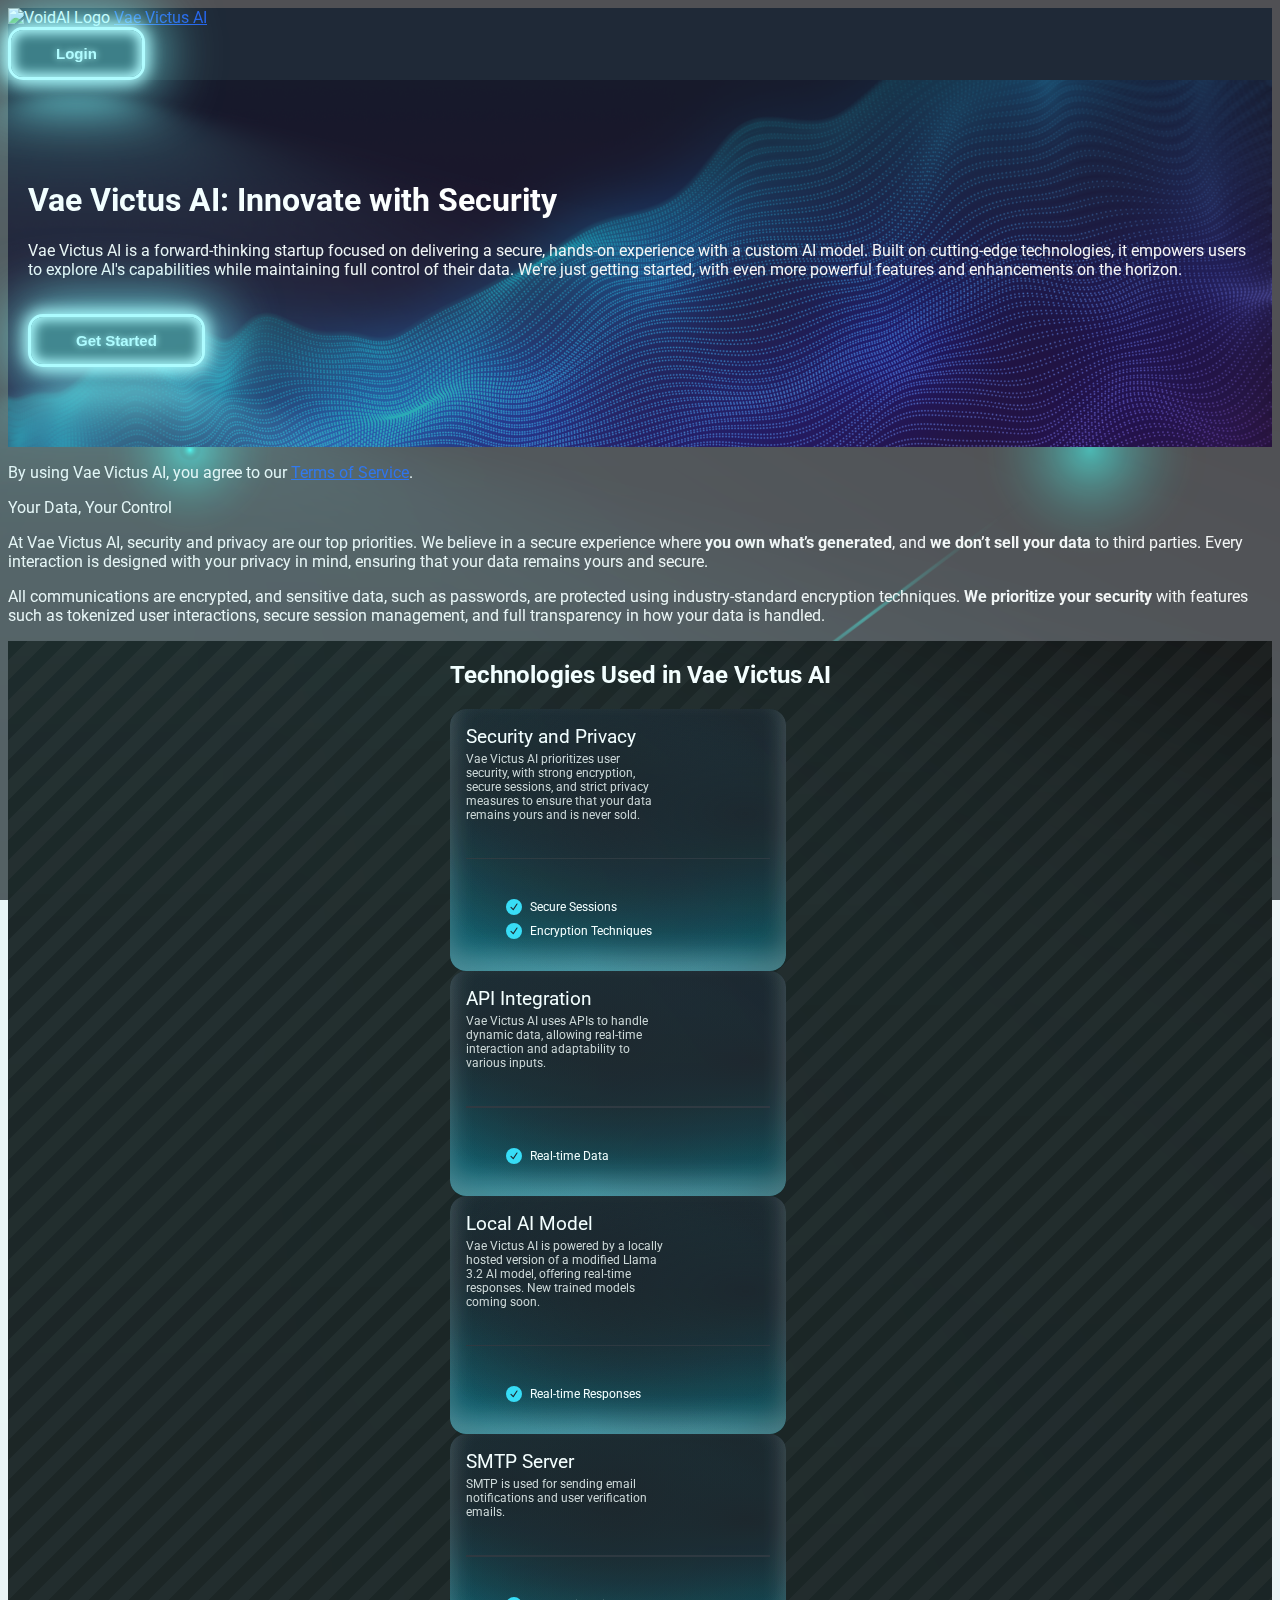
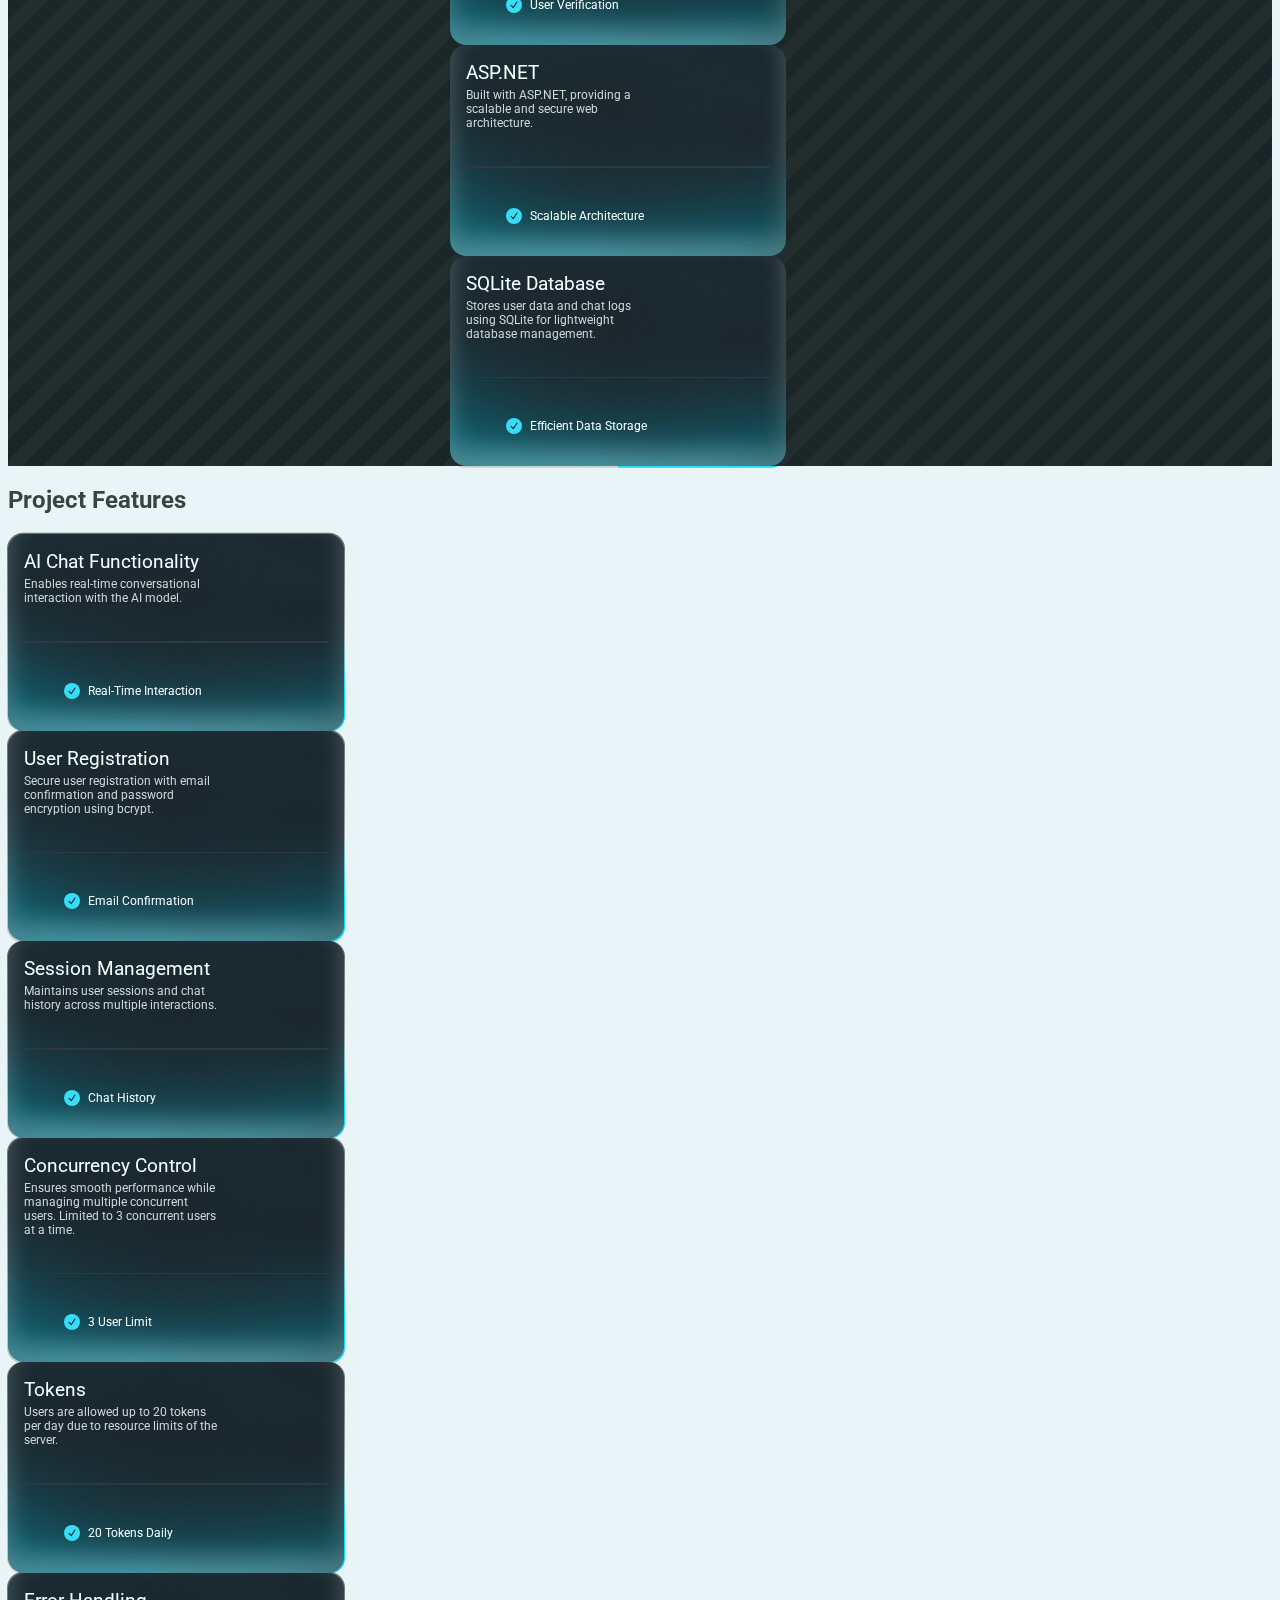
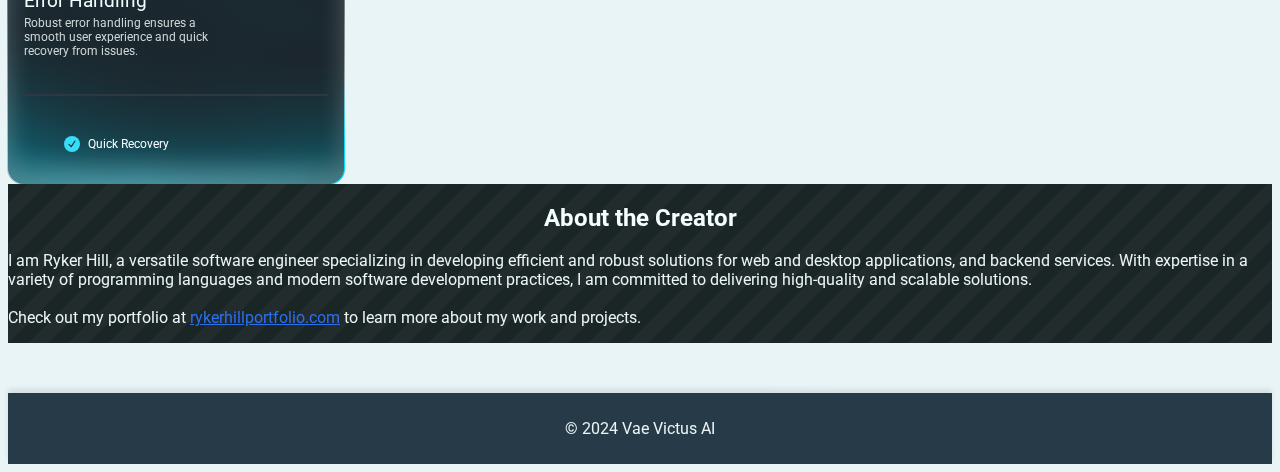
==== index.html @ 6a0e8004 "bugfix" ====
<!DOCTYPE html>
<html lang="en">

<head>
    
    <meta property="og:title" content="Vae Victus AI" />
    <meta property="og:type" content="website" />
    <meta property="og:url" content="https://vae-victus-ai.netlify.app/" />
    <meta property="og:image" content="https://vae-victus-ai.netlify.app/favicon.ico" />
    <meta property="og:description" content="Vae Victus AI: Innovate with Security. A hands-on experience with custom AI while maintaining full control of your data." />
    <meta property="og:site_name" content="Vae Victus AI" />
    <meta charset="UTF-8">
    <meta name="viewport" content="width=device-width, initial-scale=1.0">
    <title>Vae Victus AI</title>
    <!-- Tailwind CSS -->
    <link rel="icon" href="favicon.ico" type="image/x-icon">
    <link rel="shortcut icon" type="image/x-icon" href="favicon.ico" />
    <script src="https://cdn.tailwindcss.com"></script>
    <link href="https://fonts.googleapis.com/css2?family=Roboto:wght@400;700&display=swap" rel="stylesheet">
    <style>
        body {
            background-color: #f3f4f6;
            color: #333;
            font-family: 'Roboto', sans-serif;
            min-height: 100vh;
            display: flex;
            flex-direction: column;
        }
        p {
            color: whitesmoke;
        }
        header {
            background-color: #1f2937;
            color: white;
        }

        footer {
            background-color: #1f2937;
            color: #f3f4f6;
            padding: 10px 0;
            text-align: center;
            box-shadow: 0 -4px 6px rgba(0, 0, 0, 0.1);
        }
        h1 h2 h3 h4 h5 h6 { 
            color: whitesmoke;
        }

        a {
            color: #2563eb;
        }

        a:hover {
            color: #1d4ed8;
        }

        button,
        .btn {
            background-color: #2563eb;
            color: white;
            padding: 10px 20px;
            border-radius: 8px;
        }

        button:hover,
        .btn:hover {
            background-color: #1d4ed8;
        }

        main {
            flex: 1;
            padding-bottom: 50px;
        }

        /* Banner section with background image */
        .bg-cover {
            background-image: url('banner.png');
            background-size: cover;
            background-position: center;
            color: white;
            padding: 80px 20px;
        }

        /* From Uiverse.io by iconicchandu */ 
.card {
    --white: hsl(0, 0%, 100%);
    --black: hsl(240, 15%, 9%);
    --paragraph: hsl(0, 0%, 83%);
    --line: hsl(240, 9%, 17%);
    --primary: hsl(189, 92%, 58%);
  
    position: relative;
  
    display: flex;
    flex-direction: column;
    gap: 1rem;
  
    padding: 1rem;
    width: 19rem;
    background-color: hsla(240, 15%, 9%, 1);
    background-image: radial-gradient(
        at 88% 40%,
        hsla(240, 15%, 9%, 1) 0px,
        transparent 85%
      ),
      radial-gradient(at 49% 30%, hsla(240, 15%, 9%, 1) 0px, transparent 85%),
      radial-gradient(at 14% 26%, hsla(240, 15%, 9%, 1) 0px, transparent 85%),
      radial-gradient(at 0% 64%, hsl(189, 99%, 26%) 0px, transparent 85%),
      radial-gradient(at 41% 94%, hsl(189, 97%, 36%) 0px, transparent 85%),
      radial-gradient(at 100% 99%, hsl(188, 94%, 13%) 0px, transparent 85%);
  
    border-radius: 1rem;
    box-shadow: 0px -16px 24px 0px rgba(255, 255, 255, 0.25) inset;
  }
  
  .card .card__border {
    overflow: hidden;
    pointer-events: none;
  
    position: absolute;
    z-index: -10;
    top: 50%;
    left: 50%;
    transform: translate(-50%, -50%);
  
    width: calc(100% + 2px);
    height: calc(100% + 2px);
    background-image: linear-gradient(
      0deg,
      hsl(0, 0%, 100%) -50%,
      hsl(0, 0%, 40%) 100%
    );
  
    border-radius: 1rem;
  }
  
  .card .card__border::before {
    content: "";
    pointer-events: none;
  
    position: fixed;
    z-index: 200;
    top: 50%;
    left: 50%;
    transform: translate(-50%, -50%), rotate(0deg);
    transform-origin: left;
  
    width: 200%;
    height: 10rem;
    background-image: linear-gradient(
      0deg,
      hsla(0, 0%, 100%, 0) 0%,
      hsl(189, 100%, 50%) 40%,
      hsl(189, 100%, 50%) 60%,
      hsla(0, 0%, 40%, 0) 100%
    );
  
    animation: rotate 8s linear infinite;
  }
  
  @keyframes rotate {
    to {
      transform: rotate(360deg);
    }
  }
  
  .card .card_title__container .card_title {
    font-size: 1.2rem;
    color: var(--white);
  }
  
  .card .card_title__container .card_paragraph {
    margin-top: 0.25rem;
    width: 65%;
  
    font-size: 0.75rem;
    color: var(--paragraph);
  }
  
  .card .line {
    width: 100%;
    height: 0.1rem;
    background-color: var(--line);
  
    border: none;
  }
  
  .card .card__list {
    display: flex;
    flex-direction: column;
    gap: 0.5rem;
  }
  
  .card .card__list .card__list_item {
    display: flex;
    align-items: center;
    gap: 0.5rem;
  }
  
  .card .card__list .card__list_item .check {
    display: flex;
    justify-content: center;
    align-items: center;
  
    width: 1rem;
    height: 1rem;
    background-color: var(--primary);
  
    border-radius: 50%;
  }
  
  .card .card__list .card__list_item .check .check_svg {
    width: 0.75rem;
    height: 0.75rem;
  
    fill: var(--black);
  }
  
  .card .card__list .card__list_item .list_text {
    font-size: 0.75rem;
    color: var(--white);
  }
  

  

        .features-section {
            background-color: #e5e7eb;
            padding: 40px;
            border-radius: 8px;
        }

        .features-list {
            display: flex;
            flex-wrap: wrap;
            justify-content: space-around;
        }

        .feature-item {
            background-color: #ffffff;
            padding: 20px;
            margin: 10px;
            border-radius: 12px;
            width: 45%;
            text-align: center;
            transition: transform 0.3s ease, box-shadow 0.3s ease;
        }

        .feature-item:hover {
            transform: translateY(-5px);
            box-shadow: 0 8px 16px rgba(0, 0, 0, 0.2);
        }

        .feature-item h3 {
            color: #2563eb;
            margin-bottom: 10px;
            
        }

        .feature-item p {
            color: #555;
            
        }
        .glowbutton {
            --glow-color: rgb(176, 252, 255);
            --glow-spread-color: rgba(123, 251, 255, 0.781);
            --enhanced-glow-color: rgb(206, 255, 255);
            --btn-color: rgb(61, 127, 136);
            border: 0.25em solid var(--glow-color);
            padding: 1em 3em;
            color: var(--glow-color);
            font-size: 15px;
            font-weight: bold;
            background-color: var(--btn-color);
            border-radius: 1em;
            outline: none;
            box-shadow: 0 0 1em 0.25em var(--glow-color),
              0 0 4em 1em var(--glow-spread-color),
              inset 0 0 0.75em 0.25em var(--glow-color);
            text-shadow: 0 0 0.5em var(--glow-color);
            position: relative;
            transition: all 0.3s;
            animation: cyberGlow 3s ease-in-out infinite;
          }
          
          .glowbutton::after {
            pointer-events: none;
            content: "";
            position: absolute;
            top: 120%;
            left: 0;
            height: 100%;
            width: 100%;
            background-color: var(--glow-spread-color);
            filter: blur(2em);
            opacity: 0.7;
            transform: perspective(1.5em) rotateX(35deg) scale(1, 0.6);
          }
          
          .glowbutton:hover {
            color: var(--btn-color);
            background-color: var(--glow-color);
            box-shadow: 0 0 1em 0.25em var(--glow-color),
              0 0 4em 2em var(--glow-spread-color),
              inset 0 0 0.75em 0.25em var(--glow-color);
          }
          
          .glowbutton:active {
            box-shadow: 0 0 0.6em 0.25em var(--glow-color),
              0 0 2.5em 2em var(--glow-spread-color),
              inset 0 0 0.5em 0.25em var(--glow-color);
          }
          .spiffy {
            /* Basic dimensions and centering */
            width: 100%;
            height: 100%;
            display: flex;
            justify-content: center;
            align-items: center;
          
            /* Dark mode colors and gradient */
            background: #121212; /* Fallback for browsers that don't support gradients */
            background: linear-gradient(
              135deg,
              #121212 25%,
              #1a1a1a 25%,
              #1a1a1a 50%,
              #121212 50%,
              #121212 75%,
              #1a1a1a 75%,
              #1a1a1a
            );
            background-size: 40px 40px;
          
            /* Animation */
            animation: move 4s linear infinite;
          }
          
          @keyframes move {
            0% {
              background-position: 0 0;
            }
            100% {
              background-position: 40px 40px;
            }
          }
          .spiffy h2 {
            color: #ffffff; /* Ensures heading is white */
            text-align: center; /* Centers the heading */
            
        }
          
          

        @media (max-width: 768px) {
            .feature-item {
                width: 100%;
            }
        }
        @media (max-width: 800px) {
            .glowbutton {
              padding: 0.5em 1.5em;
              font-size: 12px;
            }
          }

        /* Maintenance Overlay */
        .maintenance-overlay {
            position: fixed;
            inset: 0;
            background-color: rgba(0, 0, 0, 0.75);
            display: none;
            justify-content: center;
            align-items: center;
            z-index: 9999;
        }

        .maintenance-message {
            background-color: #f44336;
            color: white;
            padding: 20px;
            border-radius: 12px;
            text-align: center;
            box-shadow: 0 6px 12px rgba(0, 0, 0, 0.1);
        }

        .maintenance-message h2 {
            font-size: 2rem;
            margin-bottom: 10px;
        }

        .maintenance-message p {
            font-size: 1.25rem;
            margin-bottom: 20px;
        }

        .maintenance-message button {
            background-color: #ffffff;
            color: #f44336;
            padding: 10px 20px;
            border-radius: 8px;
            cursor: pointer;
        }

        .maintenance-message button:hover {
            background-color: #ffdddd;
        }
        .particle-matrix {
            position: fixed;
            top: 0;
            left: 0;
            width: 100%;
            height: 100%;
            z-index: -1;
            opacity: 0.3;
            background-color: #0a0a0f;
        }
        .matrix-container {
            position: fixed;
            top: 0;
            left: 0;
            width: 100%;
            height: 100%;
            background-color: black;
            overflow: hidden;
            z-index: -1;
        }
        
        .matrix {
            width: 100%;
            height: 100%;
            color: #00ff41;
            font-size: 18px;
            white-space: nowrap;
            overflow: hidden;
            display: flex;
            flex-wrap: wrap;
        }
        
        @keyframes fall {
            0% {
                transform: translateY(-100%);
                opacity: 0;
            }
            25% {
                opacity: 1;
            }
            75% {
                opacity: 1;
            }
            100% {
                transform: translateY(100%);
                opacity: 0;
            }
        }
        
        .matrix::before {
            content: '010101010010011001110010101010101110101011001101000011010010101100110110111100101101';
            animation: fall 3s linear infinite;
            letter-spacing: 5px;
            animation-delay: 0s;
        }
        
        .matrix::after {
            content: '1110101011010100101010101111010101001010010101101010110011101011010110111010101';
            animation: fall 4s linear infinite;
            letter-spacing: 5px;
            animation-delay: 1s;
        }
        
        
        .advanced-tech-background {
            position: fixed;
            top: 0;
            left: 0;
            width: 100%;
            height: 100%;
            z-index: -1;
            opacity: 0.7;
            background-color: #0a0a0f;
        }
        
        
        
        
    </style>
</head>
<svg class="advanced-tech-background" viewBox="0 0 800 400" xmlns="http://www.w3.org/2000/svg" preserveAspectRatio="xMidYMid slice">
    <defs>
        <!-- Glow gradient for circles and lines -->
        <radialGradient id="glowGradient" cx="50%" cy="50%" r="50%">
            <stop offset="0%" stop-color="#00fff0" />
            <stop offset="100%" stop-color="transparent" />
        </radialGradient>
    </defs>

    <!-- Rotating Pulsing Circles Layer -->
    <g fill="url(#glowGradient)" opacity="0.6">
        <circle cx="200" cy="200" r="40">
            <animateTransform attributeName="transform" type="rotate" from="0 200 200" to="360 200 200" dur="15s" repeatCount="indefinite"/>
            <animate attributeName="r" values="40; 45; 40" dur="5s" repeatCount="indefinite" />
        </circle>
        <circle cx="600" cy="200" r="50">
            <animateTransform attributeName="transform" type="rotate" from="360 600 200" to="0 600 200" dur="20s" repeatCount="indefinite"/>
            <animate attributeName="r" values="50; 55; 50" dur="4s" repeatCount="indefinite" />
        </circle>
    </g>

    <!-- Interconnecting Lines Layer -->
    <g stroke="url(#glowGradient)" stroke-width="1.5">
        <line x1="200" y1="200" x2="600" y2="200">
            <animate attributeName="opacity" values="0.5; 1; 0.5" dur="3s" repeatCount="indefinite"/>
        </line>
        <line x1="200" y1="200" x2="400" y2="50">
            <animate attributeName="opacity" values="0.3; 0.8; 0.3" dur="4s" repeatCount="indefinite"/>
        </line>
        <line x1="400" y1="50" x2="600" y2="200">
            <animate attributeName="opacity" values="0.3; 0.8; 0.3" dur="5s" repeatCount="indefinite"/>
        </line>
        <line x1="400" y1="350" x2="600" y2="200">
            <animate attributeName="opacity" values="0.3; 0.8; 0.3" dur="6s" repeatCount="indefinite"/>
        </line>
    </g>

    <!-- Moving Glowing Nodes Layer -->
    <g fill="url(#glowGradient)">
        <circle cx="200" cy="200" r="5">
            <animateMotion dur="8s" repeatCount="indefinite">
                <mpath href="#path1"/>
            </animateMotion>
        </circle>
        <circle cx="400" cy="50" r="5">
            <animateMotion dur="8s" repeatCount="indefinite">
                <mpath href="#path2"/>
            </animateMotion>
        </circle>
    </g>

    <!-- Rotating Hexagons Layer -->
    <g opacity="0.4">
        <polygon points="300,50 320,90 280,90" fill="#0ff" transform="rotate(30 300 70)">
            <animateTransform attributeName="transform" type="rotate" from="0 300 70" to="360 300 70" dur="10s" repeatCount="indefinite"/>
        </polygon>
        <polygon points="500,300 520,340 480,340" fill="#0ff" transform="rotate(-30 500 320)">
            <animateTransform attributeName="transform" type="rotate" from="360 500 320" to="0 500 320" dur="12s" repeatCount="indefinite"/>
        </polygon>
    </g>
</svg>
<body>
    <header class="bg-gray-800 shadow-md sticky top-0 z-50">
        <div class="container mx-auto px-6 py-4 flex justify-between items-center">
            <div class="flex items-center">
                <img src="Vaelogo.png" alt="VoidAI Logo" class="mr-3 h-10">
                <a href="#" class="text-3xl font-bold text-white">Vae Victus AI</a>
            </div>
            <button onclick="checkServerStatus()" class=glowbutton>Login</button>
            
        </div>
    </header>

    <!-- Maintenance Overlay -->
    <div id="maintenanceOverlay" class="maintenance-overlay flex">
        <div class="maintenance-message">
            <h2>Server Down Due to Limited Support</h2>
            <p>Thank you for your interest in Vae Victus Artificial Intelligence. Unfortunately, due to limited support, we have made the difficult decision to close down the platform.<br>

                We created Vae Victus to provide a truly private, secure AI experience, where your data remains yours and yours alone. While our journey may be ending here, we hope our mission inspires more privacy-focused solutions in the future.
                <br>
                Thank you for being part of this vision.
                <br>
            If you are interested in using vae victus please email <a href="mailto:voidreply.ai@gmail.com" class="text-blue-500 hover:text-blue-600">voidreply.ai@gmail.com</a></p>
            <button onclick="closeOverlay()">Close</button>
        </div>
    </div>

    <main>
        
        
        <section class="bg-cover bg-center">
            <div class="container mx-auto text-center">
                <h1 class="text-5xl font-bold">Vae Victus AI: Innovate with Security</h1>
                <p class="mt-6 text-lg">
                    Vae Victus AI is a forward-thinking startup focused on delivering a secure, hands-on experience with a custom AI model. 
                    Built on cutting-edge technologies, it empowers users to explore AI's capabilities while maintaining full control of their data. 
                    We're just getting started, with even more powerful features and enhancements on the horizon.<br>
                </p>
                <br>
                <button onclick="checkServerStatus()" class="glowbutton">Get Started</button>
            </div>
        </section>
        <section class="container mx-auto px-6 py-4 text-center">
            <p class="text-black-600 text-sm">
                By using Vae Victus AI, you agree to our 
                <a href="Terms.html" class="text-blue-500 hover:text-blue-600">Terms of Service</a>.
            </p>
        </section>
        <section class="container mx-auto px-6 py-12 text-center  ">
            <p class="text-3xl font-semibold text-800 mb-6">Your Data, Your Control<p>
            <p class="text-lg text-whitesmoke-600 mx-auto leading-relaxed max-w-3xl">
                At Vae Victus AI, security and privacy are our top priorities. We believe in a secure experience where 
                <strong>you own what’s generated</strong>, and <strong>we don’t sell your data</strong> to third parties. 
                Every interaction is designed with your privacy in mind, ensuring that your data remains yours and secure.
            </p>
            <p class="mt-4 text-lg text-white-600 mx-auto leading-relaxed max-w-3xl">
                All communications are encrypted, and sensitive data, such as passwords, are protected using industry-standard encryption techniques. 
                <strong>We prioritize your security</strong> with features such as tokenized user interactions, secure session management, and full transparency in how your data is handled.
            </p>
        </section>

        <section class="spiffy">
            <div class="container mx-auto px-6 py-12 text-center">
                <h2 class="text-white text-2xl font-semibold mb-6">Technologies Used in Vae Victus AI</h2>
                <div class="flex flex-wrap justify-center gap-10 mt-8">
        
                <!-- Security and Privacy Card -->
                <div class="card">
                    <div class="card__border"></div>
                    <div class="card_title__container">
                        <span class="card_title">Security and Privacy</span>
                        <p class="card_paragraph">Vae Victus AI prioritizes user security, with strong encryption, secure sessions, and strict privacy measures to ensure that your data remains yours and is never sold.</p>
                    </div>
                    <hr class="line" />
                    <ul class="card__list">
                        <li class="card__list_item">
                            <span class="check">
                                <svg class="check_svg" fill="currentColor" viewBox="0 0 16 16">
                                    <path clip-rule="evenodd" d="M12.416 3.376a.75.75 0 0 1 .208 1.04l-5 7.5a.75.75 0 0 1-1.154.114l-3-3a.75.75 0 0 1 1.06-1.06l2.353 2.353 4.493-6.74a.75.75 0 0 1 1.04-.207Z" fill-rule="evenodd"></path>
                                </svg>
                            </span>
                            <span class="list_text">Secure Sessions</span>
                        </li>
                        <li class="card__list_item">
                            <span class="check">
                                <svg class="check_svg" fill="currentColor" viewBox="0 0 16 16">
                                    <path clip-rule="evenodd" d="M12.416 3.376a.75.75 0 0 1 .208 1.04l-5 7.5a.75.75 0 0 1-1.154.114l-3-3a.75.75 0 0 1 1.06-1.06l2.353 2.353 4.493-6.74a.75.75 0 0 1 1.04-.207Z" fill-rule="evenodd"></path>
                                </svg>
                            </span>
                            <span class="list_text">Encryption Techniques</span>
                        </li>
                    </ul>
                </div>
        
                <!-- API Integration Card -->
                <div class="card">
                    <div class="card__border"></div>
                    <div class="card_title__container">
                        <span class="card_title">API Integration</span>
                        <p class="card_paragraph">Vae Victus AI uses APIs to handle dynamic data, allowing real-time interaction and adaptability to various inputs.</p>
                    </div>
                    <hr class="line" />
                    <ul class="card__list">
                        <li class="card__list_item">
                            <span class="check">
                                <svg class="check_svg" fill="currentColor" viewBox="0 0 16 16">
                                    <path clip-rule="evenodd" d="M12.416 3.376a.75.75 0 0 1 .208 1.04l-5 7.5a.75.75 0 0 1-1.154.114l-3-3a.75.75 0 0 1 1.06-1.06l2.353 2.353 4.493-6.74a.75.75 0 0 1 1.04-.207Z" fill-rule="evenodd"></path>
                                </svg>
                            </span>
                            <span class="list_text">Real-time Data</span>
                        </li>
                    </ul>
                </div>
        
                <!-- Local AI Model Card -->
                <div class="card">
                    <div class="card__border"></div>
                    <div class="card_title__container">
                        <span class="card_title">Local AI Model</span>
                        <p class="card_paragraph">Vae Victus AI is powered by a locally hosted version of a modified Llama 3.2 AI model, offering real-time responses. New trained models coming soon.</p>
                    </div>
                    <hr class="line" />
                    <ul class="card__list">
                        <li class="card__list_item">
                            <span class="check">
                                <svg class="check_svg" fill="currentColor" viewBox="0 0 16 16">
                                    <path clip-rule="evenodd" d="M12.416 3.376a.75.75 0 0 1 .208 1.04l-5 7.5a.75.75 0 0 1-1.154.114l-3-3a.75.75 0 0 1 1.06-1.06l2.353 2.353 4.493-6.74a.75.75 0 0 1 1.04-.207Z" fill-rule="evenodd"></path>
                                </svg>
                            </span>
                            <span class="list_text">Real-time Responses</span>
                        </li>
                    </ul>
                </div>
        
                <!-- SMTP Server Card -->
                <div class="card">
                    <div class="card__border"></div>
                    <div class="card_title__container">
                        <span class="card_title">SMTP Server</span>
                        <p class="card_paragraph">SMTP is used for sending email notifications and user verification emails.</p>
                    </div>
                    <hr class="line" />
                    <ul class="card__list">
                        <li class="card__list_item">
                            <span class="check">
                                <svg class="check_svg" fill="currentColor" viewBox="0 0 16 16">
                                    <path clip-rule="evenodd" d="M12.416 3.376a.75.75 0 0 1 .208 1.04l-5 7.5a.75.75 0 0 1-1.154.114l-3-3a.75.75 0 0 1 1.06-1.06l2.353 2.353 4.493-6.74a.75.75 0 0 1 1.04-.207Z" fill-rule="evenodd"></path>
                                </svg>
                            </span>
                            <span class="list_text">User Verification</span>
                        </li>
                    </ul>
                </div>
        
                <!-- ASP.NET Card -->
                <div class="card">
                    <div class="card__border"></div>
                    <div class="card_title__container">
                        <span class="card_title">ASP.NET</span>
                        <p class="card_paragraph">Built with ASP.NET, providing a scalable and secure web architecture.</p>
                    </div>
                    <hr class="line" />
                    <ul class="card__list">
                        <li class="card__list_item">
                            <span class="check">
                                <svg class="check_svg" fill="currentColor" viewBox="0 0 16 16">
                                    <path clip-rule="evenodd" d="M12.416 3.376a.75.75 0 0 1 .208 1.04l-5 7.5a.75.75 0 0 1-1.154.114l-3-3a.75.75 0 0 1 1.06-1.06l2.353 2.353 4.493-6.74a.75.75 0 0 1 1.04-.207Z" fill-rule="evenodd"></path>
                                </svg>
                            </span>
                            <span class="list_text">Scalable Architecture</span>
                        </li>
                    </ul>
                </div>
        
                <!-- SQLite Database Card -->
                <div class="card">
                    <div class="card__border"></div>
                    <div class="card_title__container">
                        <span class="card_title">SQLite Database</span>
                        <p class="card_paragraph">Stores user data and chat logs using SQLite for lightweight database management.</p>
                    </div>
                    <hr class="line" />
                    <ul class="card__list">
                        <li class="card__list_item">
                            <span class="check">
                                <svg class="check_svg" fill="currentColor" viewBox="0 0 16 16">
                                    <path clip-rule="evenodd" d="M12.416 3.376a.75.75 0 0 1 .208 1.04l-5 7.5a.75.75 0 0 1-1.154.114l-3-3a.75.75 0 0 1 1.06-1.06l2.353 2.353 4.493-6.74a.75.75 0 0 1 1.04-.207Z" fill-rule="evenodd"></path>
                                </svg>
                            </span>
                            <span class="list_text">Efficient Data Storage</span>
                        </li>
                    </ul>
                </div>
        
            </div>
        </section>
        <div class="flex justify-center my-12">
            <div class="w-32 h-1 bg-gradient-to-r from-gray-300 to-gray-500 rounded-full"></div>
        </div>

        <section class="container mx-auto px-6 py-12">
            <h2 class="text-gray-800 text-2xl font-semibold text-center mb-6">Project Features</h2>
            <div class="flex flex-wrap justify-center gap-10 mt-8">
        
                <!-- AI Chat Functionality Card -->
                <div class="card">
                    <div class="card__border"></div>
                    <div class="card_title__container">
                        <span class="card_title">AI Chat Functionality</span>
                        <p class="card_paragraph">Enables real-time conversational interaction with the AI model.</p>
                    </div>
                    <hr class="line" />
                    <ul class="card__list">
                        <li class="card__list_item">
                            <span class="check">
                                <svg class="check_svg" fill="currentColor" viewBox="0 0 16 16">
                                    <path clip-rule="evenodd" d="M12.416 3.376a.75.75 0 0 1 .208 1.04l-5 7.5a.75.75 0 0 1-1.154.114l-3-3a.75.75 0 0 1 1.06-1.06l2.353 2.353 4.493-6.74a.75.75 0 0 1 1.04-.207Z" fill-rule="evenodd"></path>
                                </svg>
                            </span>
                            <span class="list_text">Real-Time Interaction</span>
                        </li>
                    </ul>
                </div>
        
                <!-- User Registration Card -->
                <div class="card">
                    <div class="card__border"></div>
                    <div class="card_title__container">
                        <span class="card_title">User Registration</span>
                        <p class="card_paragraph">Secure user registration with email confirmation and password encryption using bcrypt.</p>
                    </div>
                    <hr class="line" />
                    <ul class="card__list">
                        <li class="card__list_item">
                            <span class="check">
                                <svg class="check_svg" fill="currentColor" viewBox="0 0 16 16">
                                    <path clip-rule="evenodd" d="M12.416 3.376a.75.75 0 0 1 .208 1.04l-5 7.5a.75.75 0 0 1-1.154.114l-3-3a.75.75 0 0 1 1.06-1.06l2.353 2.353 4.493-6.74a.75.75 0 0 1 1.04-.207Z" fill-rule="evenodd"></path>
                                </svg>
                            </span>
                            <span class="list_text">Email Confirmation</span>
                        </li>
                    </ul>
                </div>
        
                <!-- Session Management Card -->
                <div class="card">
                    <div class="card__border"></div>
                    <div class="card_title__container">
                        <span class="card_title">Session Management</span>
                        <p class="card_paragraph">Maintains user sessions and chat history across multiple interactions.</p>
                    </div>
                    <hr class="line" />
                    <ul class="card__list">
                        <li class="card__list_item">
                            <span class="check">
                                <svg class="check_svg" fill="currentColor" viewBox="0 0 16 16">
                                    <path clip-rule="evenodd" d="M12.416 3.376a.75.75 0 0 1 .208 1.04l-5 7.5a.75.75 0 0 1-1.154.114l-3-3a.75.75 0 0 1 1.06-1.06l2.353 2.353 4.493-6.74a.75.75 0 0 1 1.04-.207Z" fill-rule="evenodd"></path>
                                </svg>
                            </span>
                            <span class="list_text">Chat History</span>
                        </li>
                    </ul>
                </div>
        
                <!-- Concurrency Control Card -->
                <div class="card">
                    <div class="card__border"></div>
                    <div class="card_title__container">
                        <span class="card_title">Concurrency Control</span>
                        <p class="card_paragraph">Ensures smooth performance while managing multiple concurrent users. Limited to 3 concurrent users at a time.</p>
                    </div>
                    <hr class="line" />
                    <ul class="card__list">
                        <li class="card__list_item">
                            <span class="check">
                                <svg class="check_svg" fill="currentColor" viewBox="0 0 16 16">
                                    <path clip-rule="evenodd" d="M12.416 3.376a.75.75 0 0 1 .208 1.04l-5 7.5a.75.75 0 0 1-1.154.114l-3-3a.75.75 0 0 1 1.06-1.06l2.353 2.353 4.493-6.74a.75.75 0 0 1 1.04-.207Z" fill-rule="evenodd"></path>
                                </svg>
                            </span>
                            <span class="list_text">3 User Limit</span>
                        </li>
                    </ul>
                </div>
        
                <!-- Tokens Card -->
                <div class="card">
                    <div class="card__border"></div>
                    <div class="card_title__container">
                        <span class="card_title">Tokens</span>
                        <p class="card_paragraph">Users are allowed up to 20 tokens per day due to resource limits of the server.</p>
                    </div>
                    <hr class="line" />
                    <ul class="card__list">
                        <li class="card__list_item">
                            <span class="check">
                                <svg class="check_svg" fill="currentColor" viewBox="0 0 16 16">
                                    <path clip-rule="evenodd" d="M12.416 3.376a.75.75 0 0 1 .208 1.04l-5 7.5a.75.75 0 0 1-1.154.114l-3-3a.75.75 0 0 1 1.06-1.06l2.353 2.353 4.493-6.74a.75.75 0 0 1 1.04-.207Z" fill-rule="evenodd"></path>
                                </svg>
                            </span>
                            <span class="list_text">20 Tokens Daily</span>
                        </li>
                    </ul>
                </div>
        
                <!-- Error Handling Card -->
                <div class="card">
                    <div class="card__border"></div>
                    <div class="card_title__container">
                        <span class="card_title">Error Handling</span>
                        <p class="card_paragraph">Robust error handling ensures a smooth user experience and quick recovery from issues.</p>
                    </div>
                    <hr class="line" />
                    <ul class="card__list">
                        <li class="card__list_item">
                            <span class="check">
                                <svg class="check_svg" fill="currentColor" viewBox="0 0 16 16">
                                    <path clip-rule="evenodd" d="M12.416 3.376a.75.75 0 0 1 .208 1.04l-5 7.5a.75.75 0 0 1-1.154.114l-3-3a.75.75 0 0 1 1.06-1.06l2.353 2.353 4.493-6.74a.75.75 0 0 1 1.04-.207Z" fill-rule="evenodd"></path>
                                </svg>
                            </span>
                            <span class="list_text">Quick Recovery</span>
                        </li>
                    </ul>
                </div>
        
            </div>
        </section>
        <section class="spiffy">
            <div class="container mx-auto px-6 py-12 text-center">
                <h2 class="text-3xl font-semibold text-white mb-6">About the Creator</h2>
                <p class="text-lg text-white mx-auto leading-relaxed max-w-2xl">
                    I am Ryker Hill, a versatile software engineer specializing in developing efficient and robust solutions for web and desktop applications, and backend services. With expertise in a variety of programming languages and modern software development practices, I am committed to delivering high-quality and scalable solutions.
                    <br><br>
                    Check out my portfolio at <a href="https://rykerhillportfolio.com" class="text-blue-500 hover:text-blue-700">rykerhillportfolio.com</a> to learn more about my work and projects.
                </p>
            </div>
        </section>
        
    </main>

    <footer class="bg-gray-800 text-gray-100 text-center p-4">
        <p>© 2024 Vae Victus AI</p>
    </footer>

    <script>
        document.getElementById('maintenanceOverlay').style.display = 'none';

        // Function to check if the server is running when the button is clicked
        function checkServerStatus() {
            fetch('https://vae-victus-ai.netlify.app/live', { method: 'GET' })
                .then(response => {
                    if (response.ok) {
                        // Server is up, redirect to login page
                        window.location.href = 'https://vae-victus-ai.netlify.app/live';
                    } else {
                        // Server is down, show the maintenance overlay
                        document.getElementById('maintenanceOverlay').style.display = 'flex';
                    }
                })
                .catch(() => {
                    // Server is down or unreachable, show the maintenance overlay
                    document.getElementById('maintenanceOverlay').style.display = 'flex';
                });
        }
        
        // Function to close the maintenance overlay
        function closeOverlay() {
            document.getElementById('maintenanceOverlay').style.display = 'none';
        }
    </script>
</body>

</html>
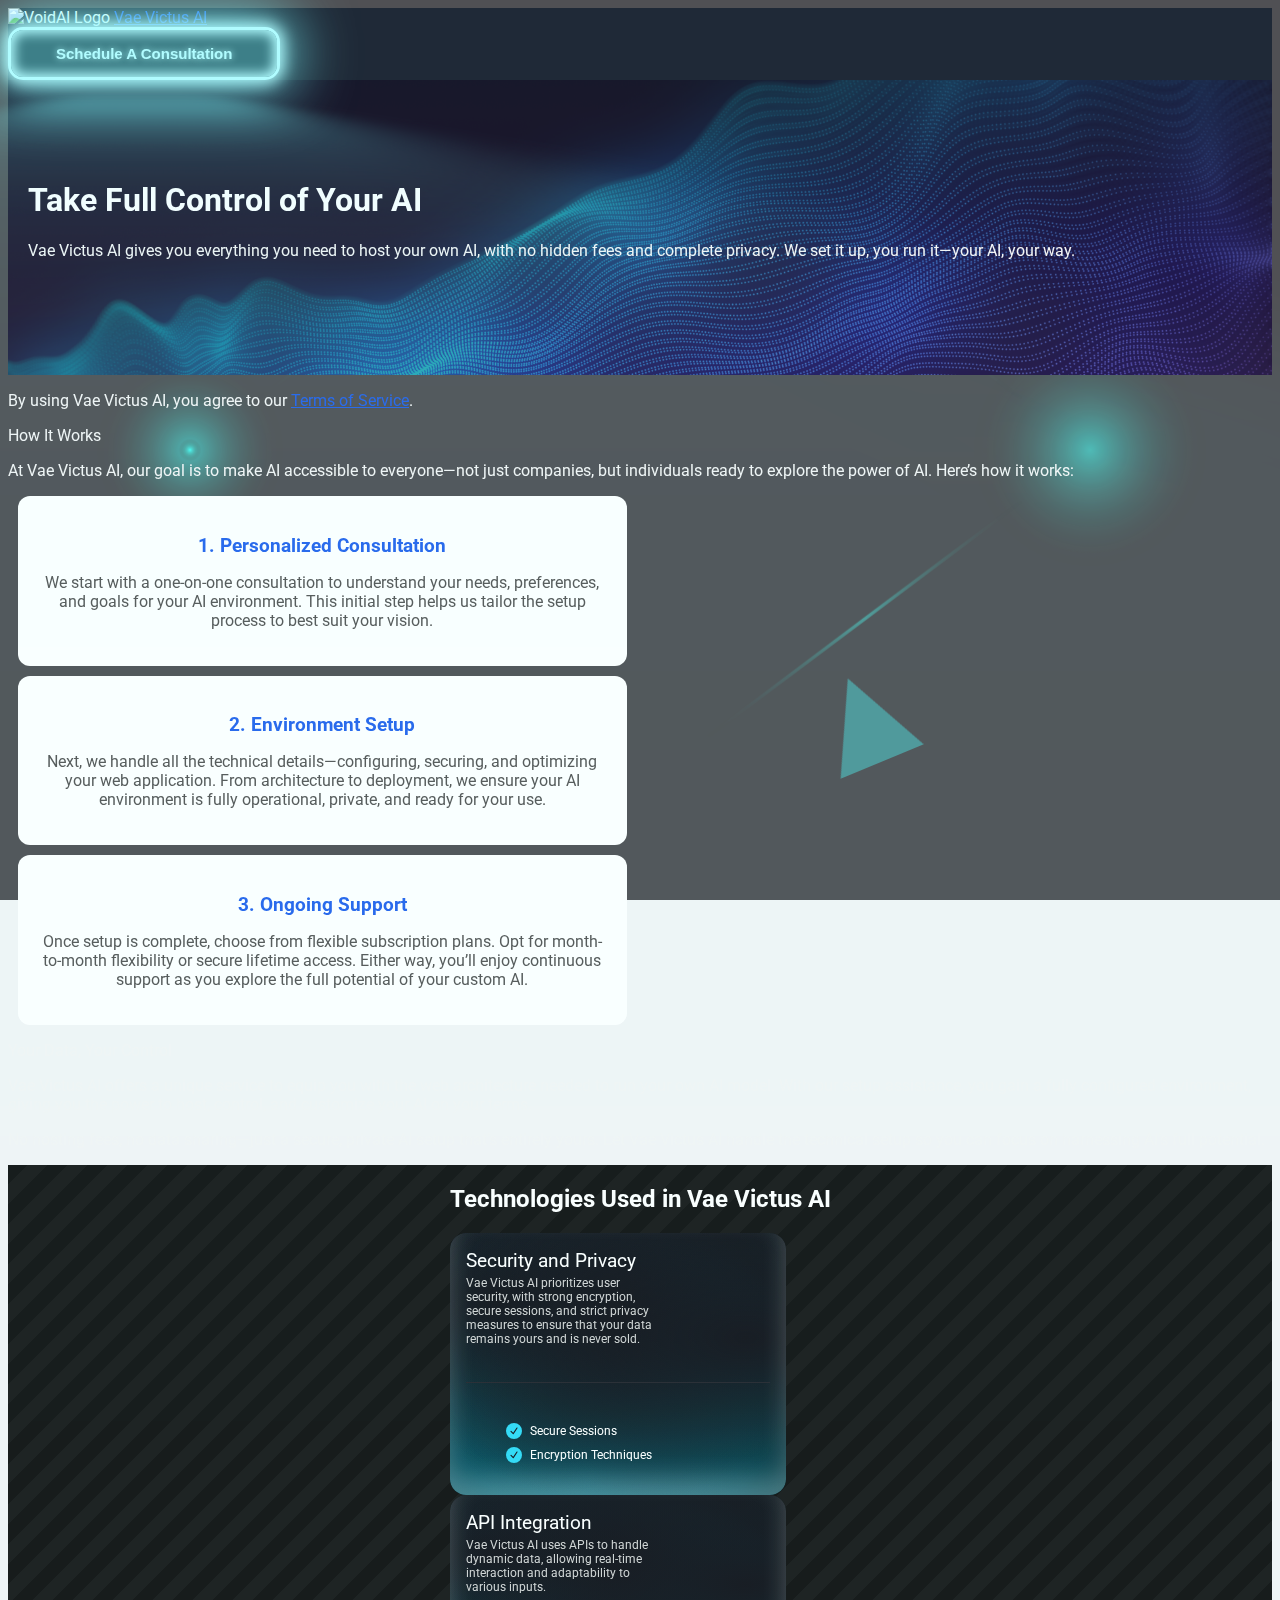
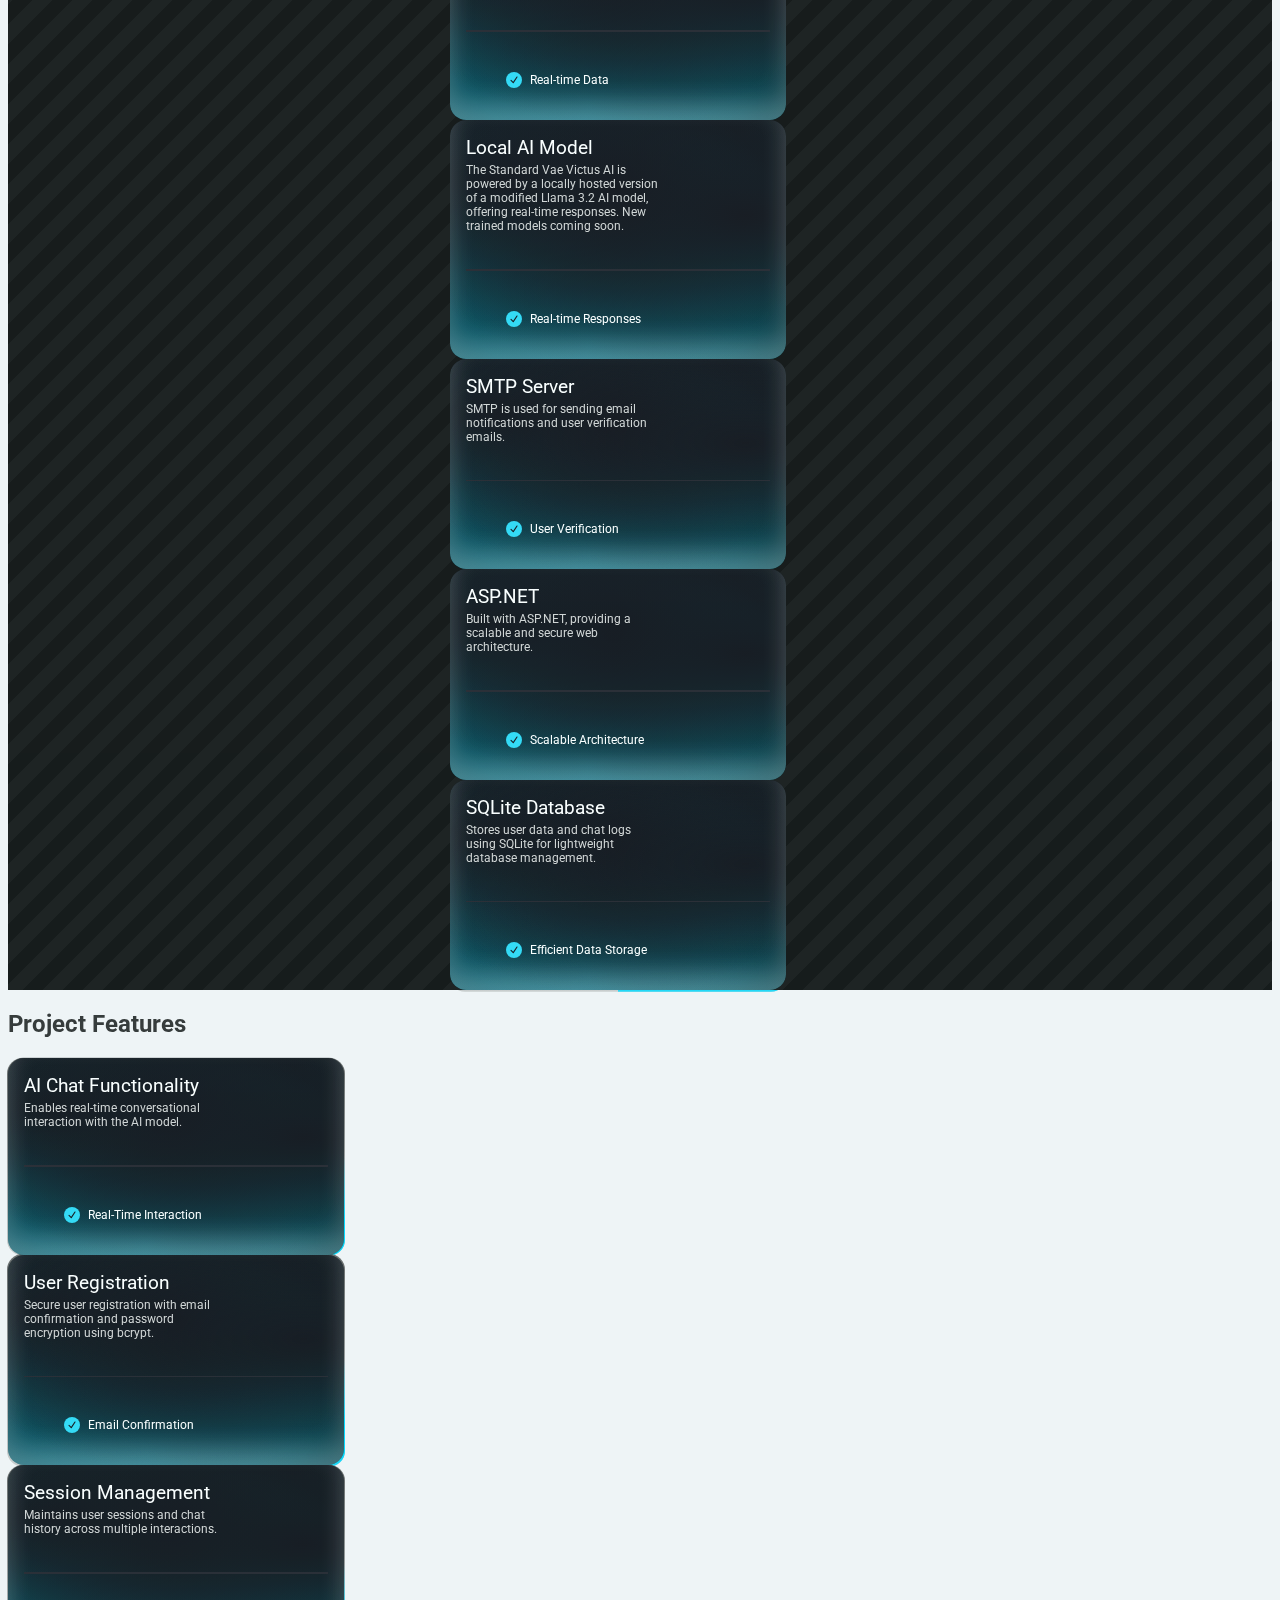
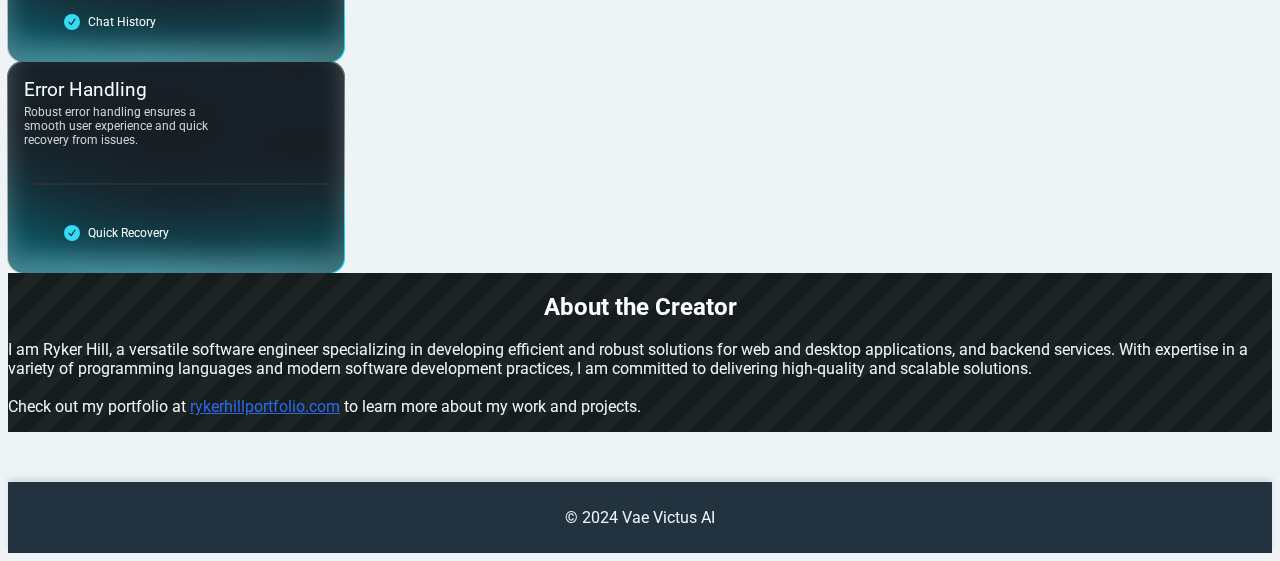
==== commit 9afa5883: "new method" ====
--- a/index.html
+++ b/index.html
@@ -552,7 +552,7 @@
                 <img src="Vaelogo.png" alt="VoidAI Logo" class="mr-3 h-10">
                 <a href="#" class="text-3xl font-bold text-white">Vae Victus AI</a>
             </div>
-            <button onclick="checkServerStatus()" class=glowbutton>Login</button>
+            <button onclick="window.location.href='consultation.html'" class="glowbutton">Schedule A Consultation </button>
             
         </div>
     </header>
@@ -577,14 +577,12 @@
         
         <section class="bg-cover bg-center">
             <div class="container mx-auto text-center">
-                <h1 class="text-5xl font-bold">Vae Victus AI: Innovate with Security</h1>
+                <h1 class="text-5xl font-bold">Take Full Control of Your AI</h1>
                 <p class="mt-6 text-lg">
-                    Vae Victus AI is a forward-thinking startup focused on delivering a secure, hands-on experience with a custom AI model. 
-                    Built on cutting-edge technologies, it empowers users to explore AI's capabilities while maintaining full control of their data. 
-                    We're just getting started, with even more powerful features and enhancements on the horizon.<br>
+                    Vae Victus AI gives you everything you need to host your own AI, with no hidden fees and complete privacy. We set it up, you run it—your AI, your way.
                 </p>
                 <br>
-                <button onclick="checkServerStatus()" class="glowbutton">Get Started</button>
+                
             </div>
         </section>
         <section class="container mx-auto px-6 py-4 text-center">
@@ -593,16 +591,49 @@
                 <a href="Terms.html" class="text-blue-500 hover:text-blue-600">Terms of Service</a>.
             </p>
         </section>
+        <section class="container mx-auto px-6 py-12 text-center">
+            <p class="text-3xl font-semibold text-whitesmoke-800 mb-6">How It Works</p>
+            <p class="text-lg text-white mx-auto leading-relaxed max-w-3xl">
+                At Vae Victus AI, our goal is to make AI accessible to everyone—not just companies, but individuals ready to explore the power of AI. Here’s how it works:
+            </p>
+            <div class="flex flex-wrap justify-center gap-10 mt-8">
+                <!-- Step 1: Consultation and Setup -->
+                <div class="feature-item bg-white shadow-md rounded-lg p-6">
+                    <h3 class="text-2xl font-bold text-gray-800 mb-4">1. Personalized Consultation</h3>
+                    <p class="text-gray-700">
+                        We start with a one-on-one consultation to understand your needs, preferences, and goals for your AI environment. This initial step helps us tailor the setup process to best suit your vision.
+                    </p>
+                </div>
+                
+                <!-- Step 2: Complete Environment Setup -->
+                <div class="feature-item bg-white shadow-md rounded-lg p-6">
+                    <h3 class="text-2xl font-bold text-gray-800 mb-4">2. Environment Setup</h3>
+                    <p class="text-gray-700">
+                        Next, we handle all the technical details—configuring, securing, and optimizing your web application. From architecture to deployment, we ensure your AI environment is fully operational, private, and ready for your use.
+                    </p>
+                </div>
+                
+                <!-- Step 3: Support and Options -->
+                <div class="feature-item bg-white shadow-md rounded-lg p-6">
+                    <h3 class="text-2xl font-bold text-gray-800 mb-4">3. Ongoing Support</h3>
+                    <p class="text-gray-700">
+                        Once setup is complete, choose from flexible subscription plans. Opt for month-to-month flexibility or secure lifetime access. Either way, you’ll enjoy continuous support as you explore the full potential of your custom AI.
+                    </p>
+                </div>
+            </div>
+           
+        </section>
+        
+        
         <section class="container mx-auto px-6 py-12 text-center  ">
             <p class="text-3xl font-semibold text-800 mb-6">Your Data, Your Control<p>
             <p class="text-lg text-whitesmoke-600 mx-auto leading-relaxed max-w-3xl">
-                At Vae Victus AI, security and privacy are our top priorities. We believe in a secure experience where 
-                <strong>you own what’s generated</strong>, and <strong>we don’t sell your data</strong> to third parties. 
-                Every interaction is designed with your privacy in mind, ensuring that your data remains yours and secure.
+                Vae Victus AI offers a unique service to equip you with the web architecture needed to run your own AI model. With our setup assistance, you gain a fully configured environment, giving you the power to host, control, and customize your AI on your terms.
+
             </p>
             <p class="mt-4 text-lg text-white-600 mx-auto leading-relaxed max-w-3xl">
-                All communications are encrypted, and sensitive data, such as passwords, are protected using industry-standard encryption techniques. 
-                <strong>We prioritize your security</strong> with features such as tokenized user interactions, secure session management, and full transparency in how your data is handled.
+                No hosting fees, no data sharing—just a secure, private AI setup that’s entirely yours. Let Vae Victus AI handle the technical setup so you can focus on harnessing AI’s full potential.
+
             </p>
         </section>
 
@@ -664,7 +695,7 @@
                     <div class="card__border"></div>
                     <div class="card_title__container">
                         <span class="card_title">Local AI Model</span>
-                        <p class="card_paragraph">Vae Victus AI is powered by a locally hosted version of a modified Llama 3.2 AI model, offering real-time responses. New trained models coming soon.</p>
+                        <p class="card_paragraph">The Standard Vae Victus AI is powered by a locally hosted version of a modified Llama 3.2 AI model, offering real-time responses. New trained models coming soon.</p>
                     </div>
                     <hr class="line" />
                     <ul class="card__list">
@@ -810,44 +841,9 @@
                 </div>
         
                 <!-- Concurrency Control Card -->
-                <div class="card">
-                    <div class="card__border"></div>
-                    <div class="card_title__container">
-                        <span class="card_title">Concurrency Control</span>
-                        <p class="card_paragraph">Ensures smooth performance while managing multiple concurrent users. Limited to 3 concurrent users at a time.</p>
-                    </div>
-                    <hr class="line" />
-                    <ul class="card__list">
-                        <li class="card__list_item">
-                            <span class="check">
-                                <svg class="check_svg" fill="currentColor" viewBox="0 0 16 16">
-                                    <path clip-rule="evenodd" d="M12.416 3.376a.75.75 0 0 1 .208 1.04l-5 7.5a.75.75 0 0 1-1.154.114l-3-3a.75.75 0 0 1 1.06-1.06l2.353 2.353 4.493-6.74a.75.75 0 0 1 1.04-.207Z" fill-rule="evenodd"></path>
-                                </svg>
-                            </span>
-                            <span class="list_text">3 User Limit</span>
-                        </li>
-                    </ul>
-                </div>
-        
-                <!-- Tokens Card -->
-                <div class="card">
-                    <div class="card__border"></div>
-                    <div class="card_title__container">
-                        <span class="card_title">Tokens</span>
-                        <p class="card_paragraph">Users are allowed up to 20 tokens per day due to resource limits of the server.</p>
-                    </div>
-                    <hr class="line" />
-                    <ul class="card__list">
-                        <li class="card__list_item">
-                            <span class="check">
-                                <svg class="check_svg" fill="currentColor" viewBox="0 0 16 16">
-                                    <path clip-rule="evenodd" d="M12.416 3.376a.75.75 0 0 1 .208 1.04l-5 7.5a.75.75 0 0 1-1.154.114l-3-3a.75.75 0 0 1 1.06-1.06l2.353 2.353 4.493-6.74a.75.75 0 0 1 1.04-.207Z" fill-rule="evenodd"></path>
-                                </svg>
-                            </span>
-                            <span class="list_text">20 Tokens Daily</span>
-                        </li>
-                    </ul>
-                </div>
+               
+        
+                
         
                 <!-- Error Handling Card -->
                 <div class="card">
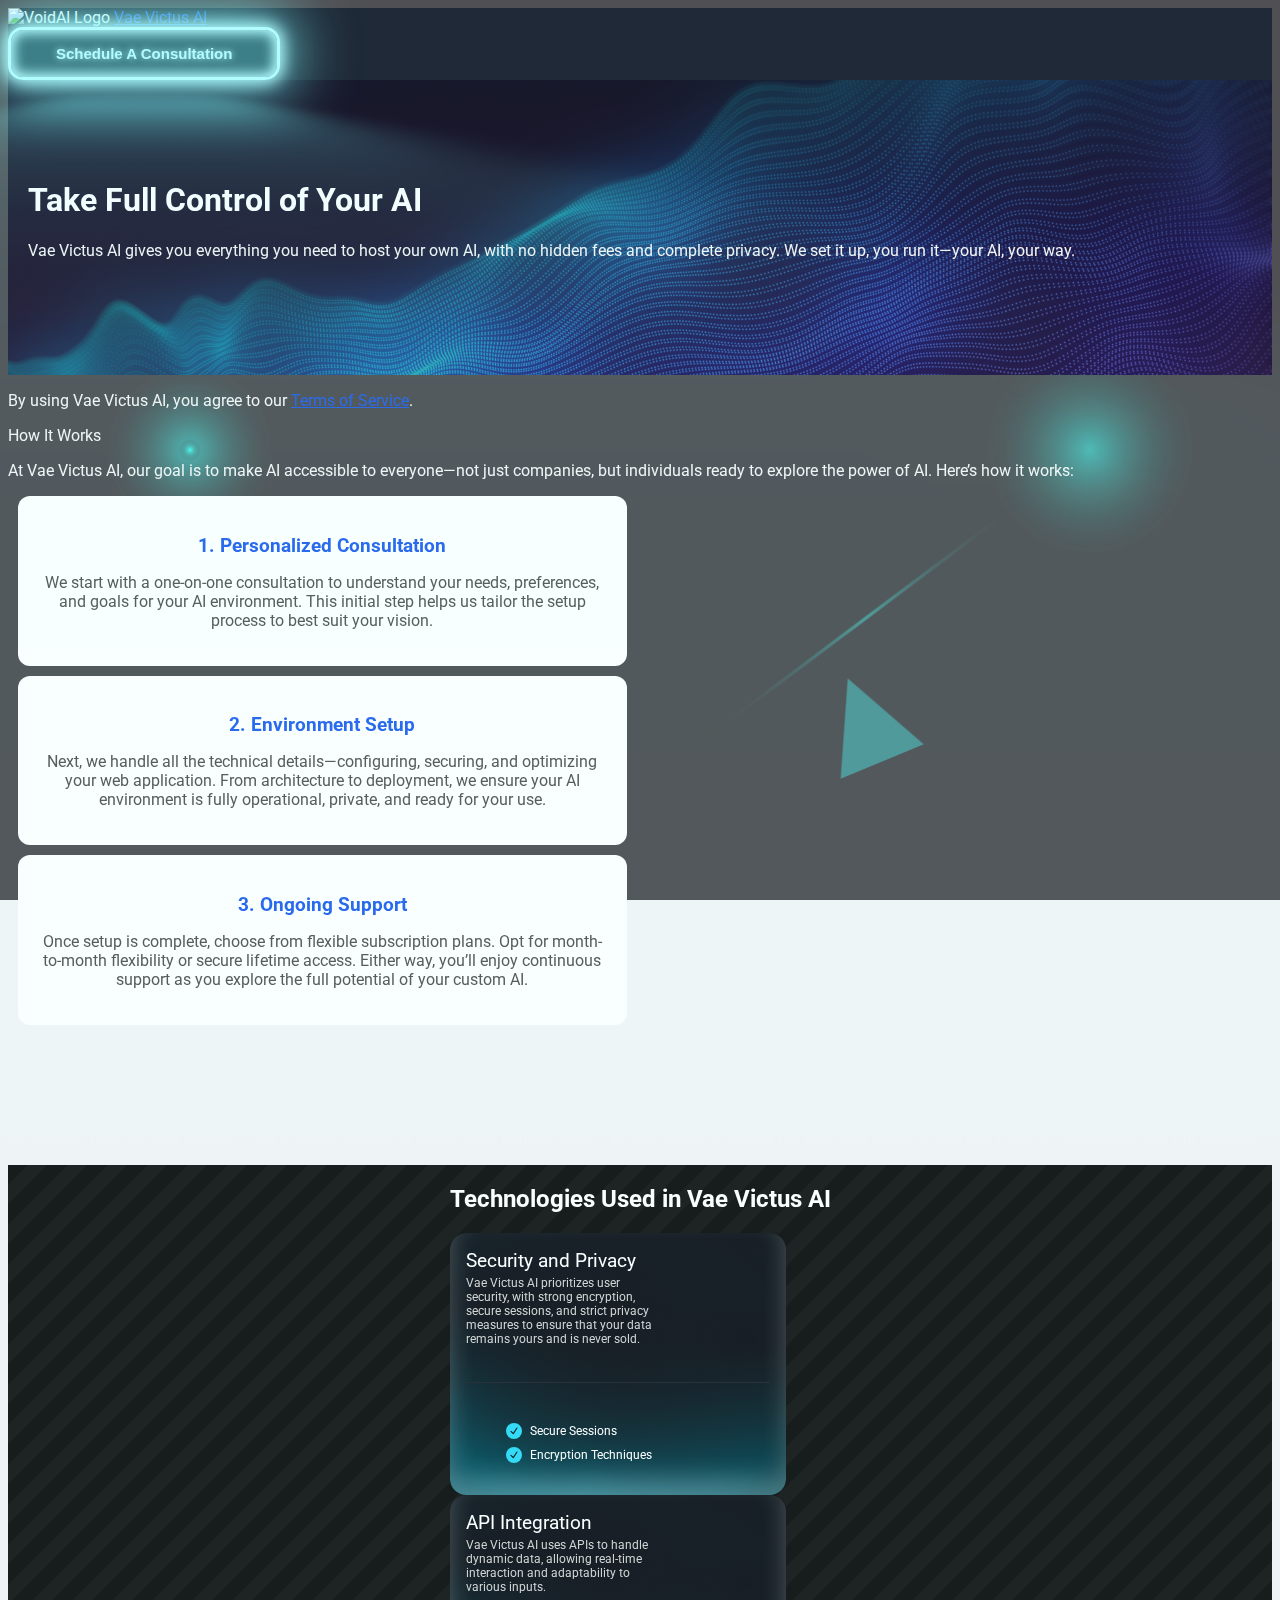
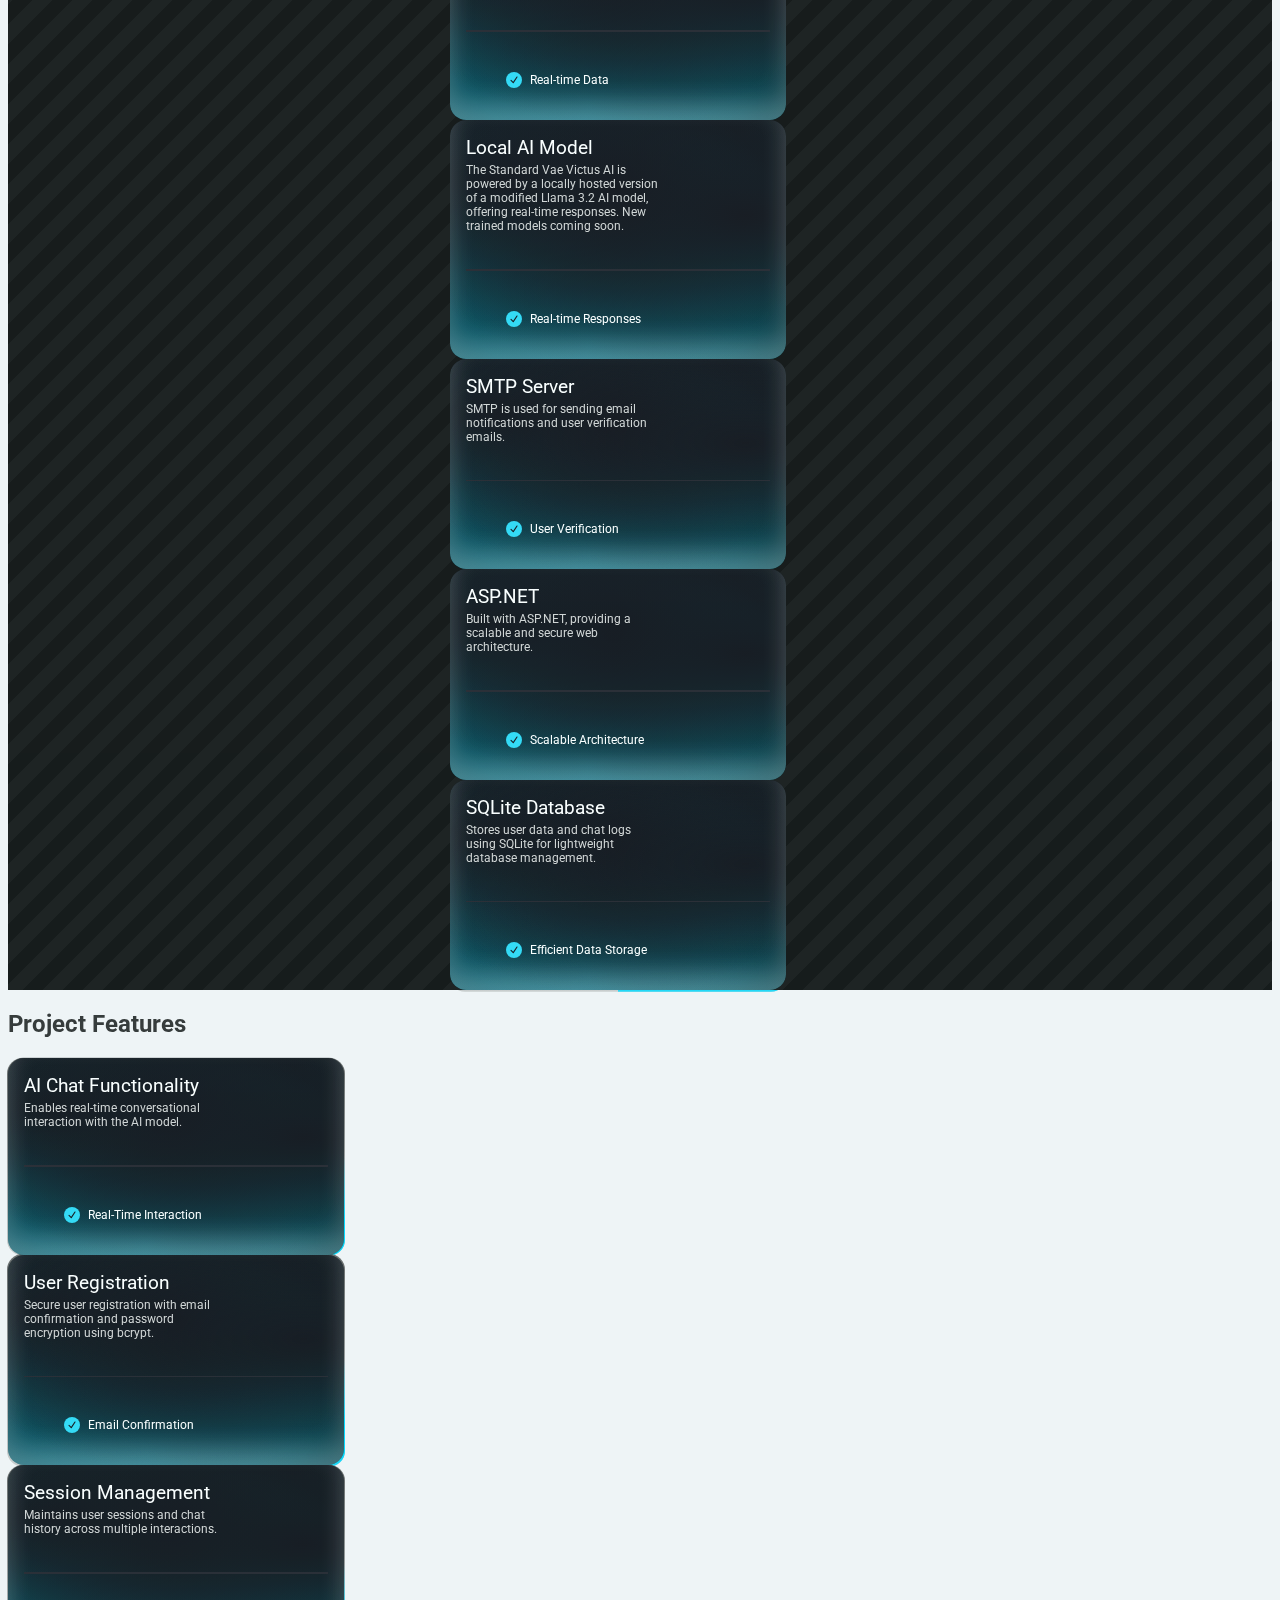
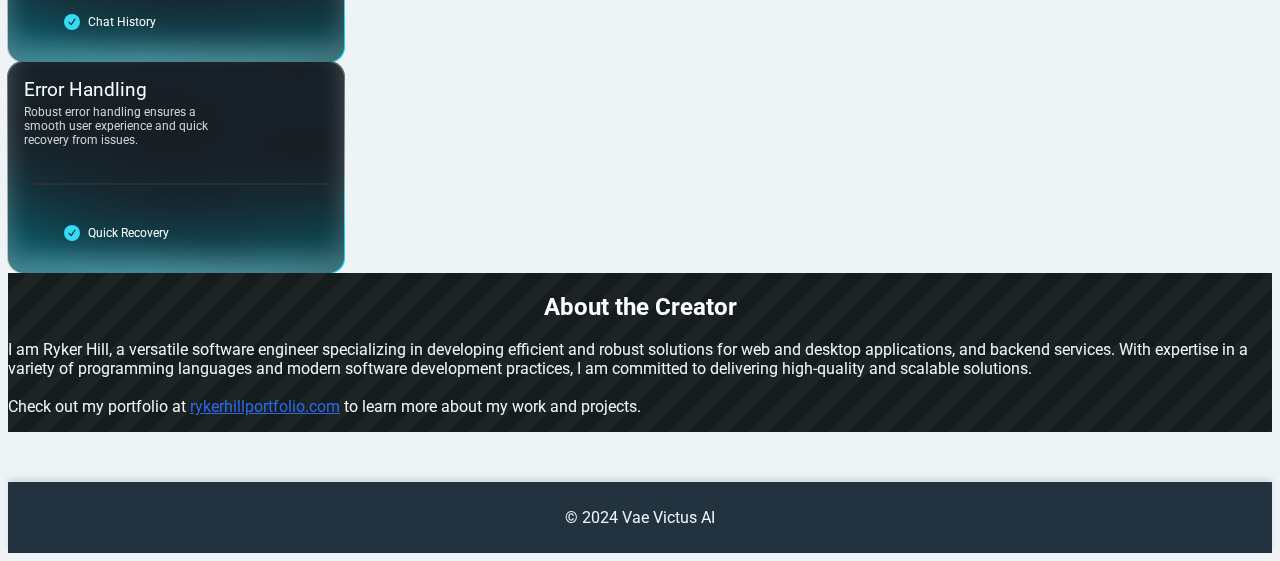
==== commit af2989cc: "test" ====
--- a/index.html
+++ b/index.html
@@ -583,7 +583,7 @@
                 </p>
                 <br>
                 
-            </div>
+            </div>       
         </section>
         <section class="container mx-auto px-6 py-4 text-center">
             <p class="text-black-600 text-sm">
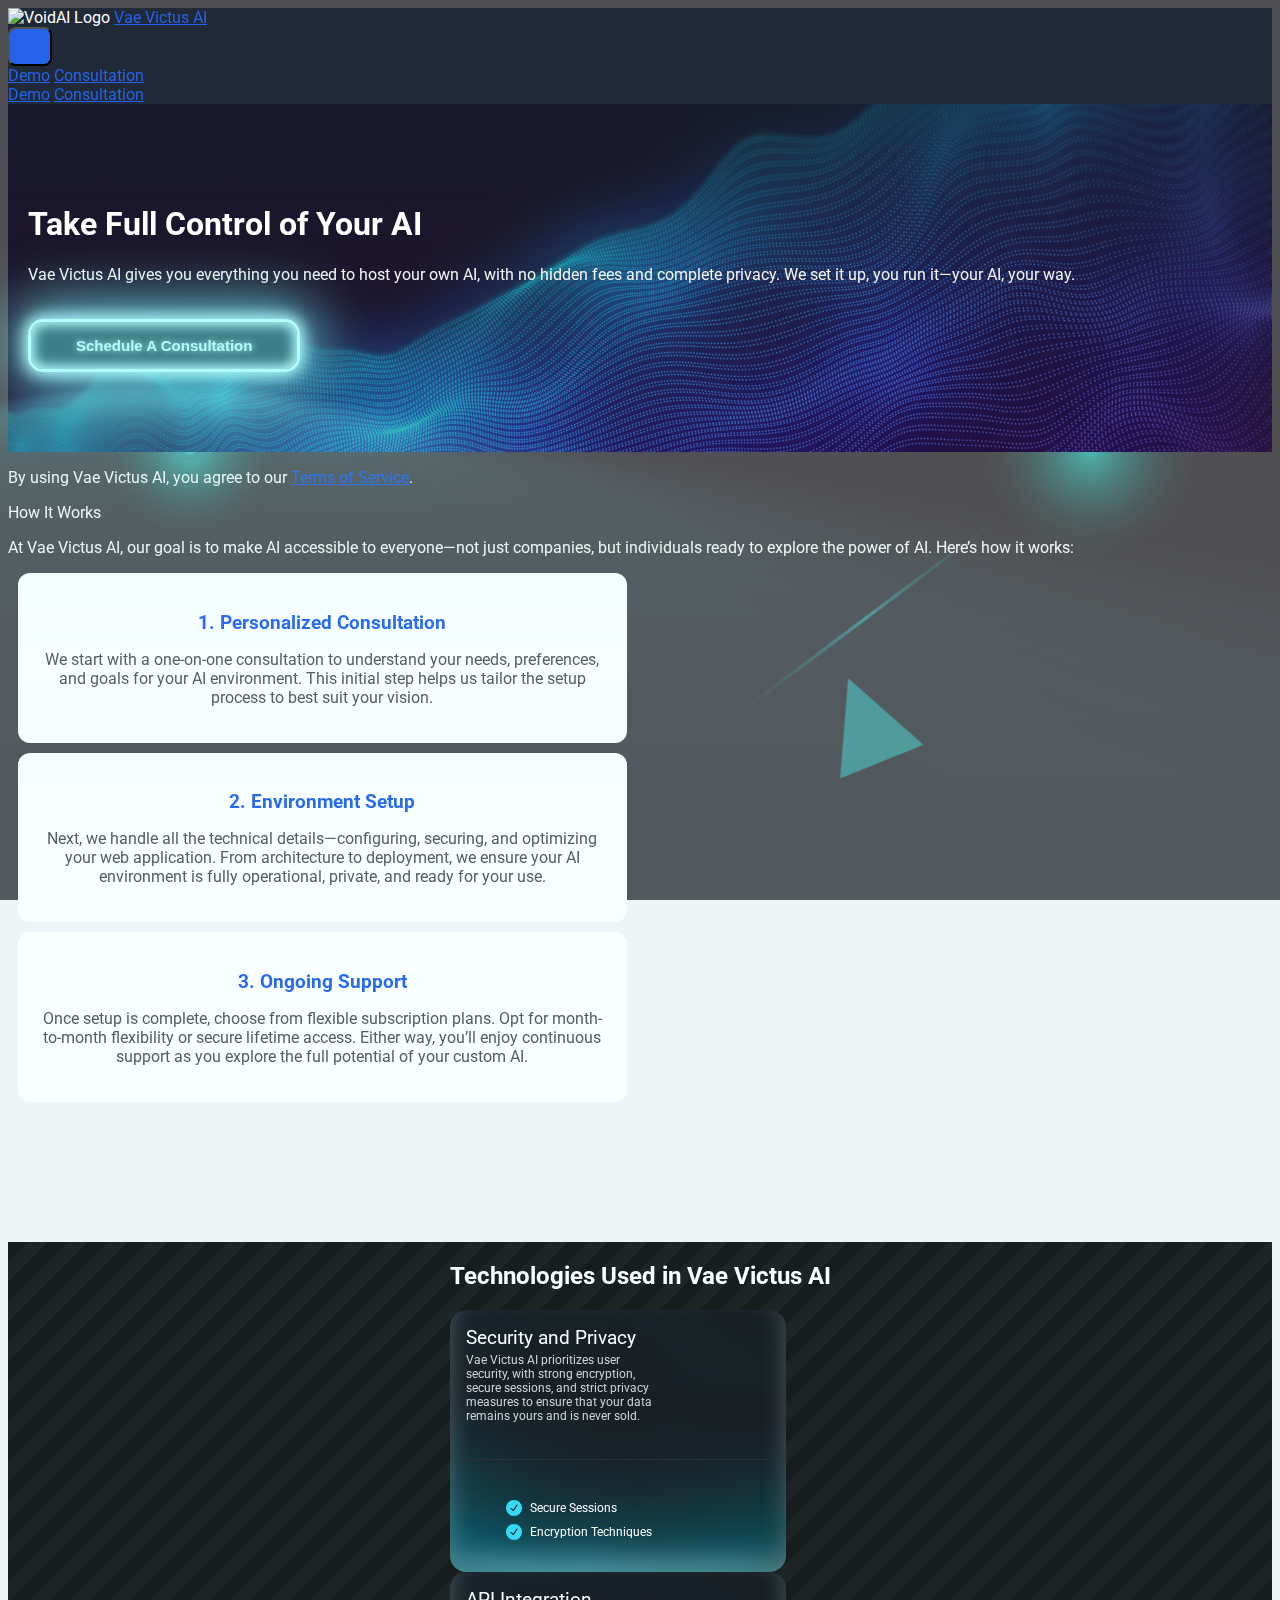
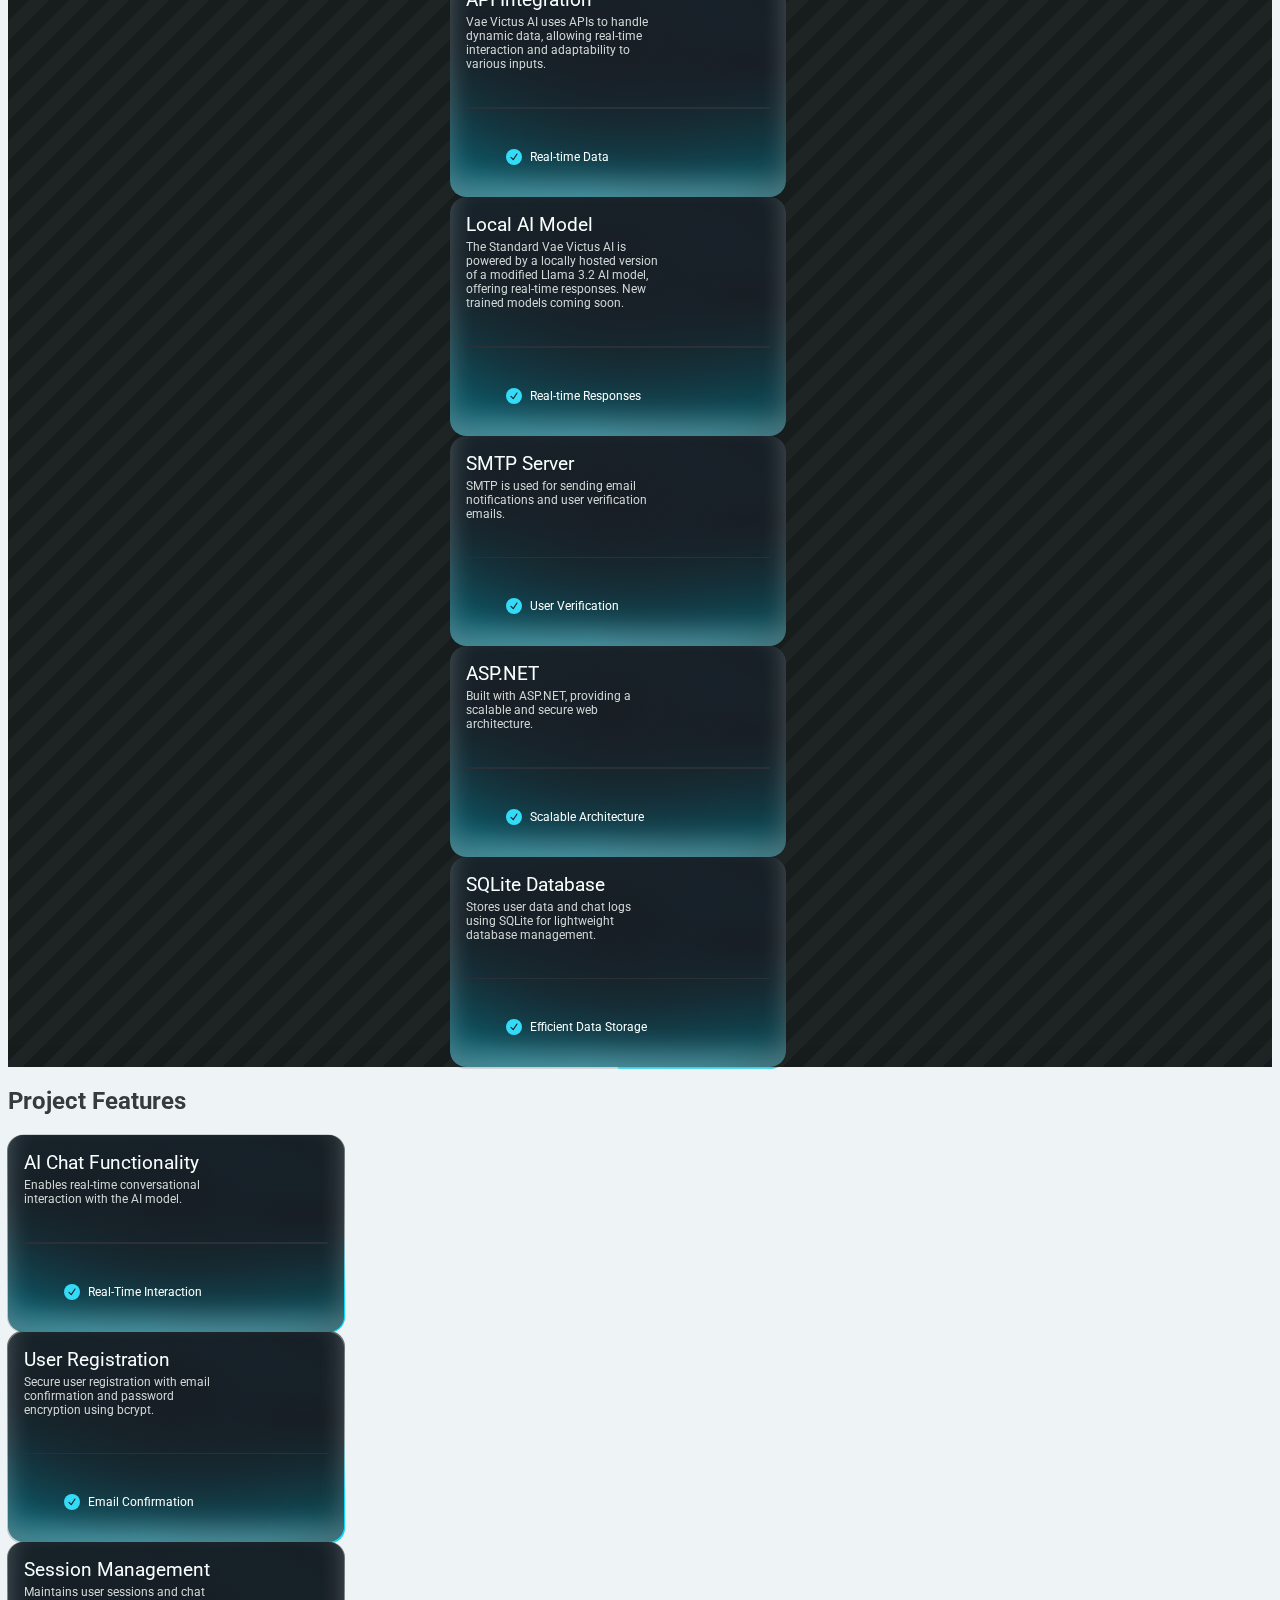
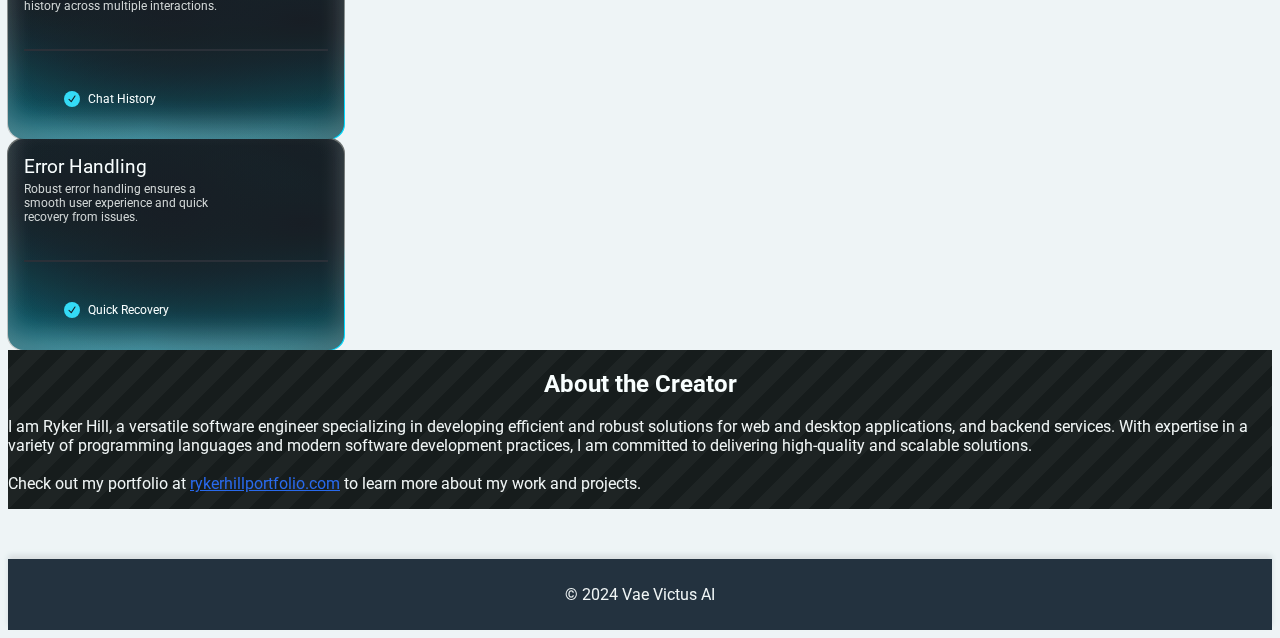
==== commit d769d374: "new" ====
--- a/index.html
+++ b/index.html
@@ -552,7 +552,23 @@
                 <img src="Vaelogo.png" alt="VoidAI Logo" class="mr-3 h-10">
                 <a href="#" class="text-3xl font-bold text-white">Vae Victus AI</a>
             </div>
-            <button onclick="window.location.href='consultation.html'" class="glowbutton">Schedule A Consultation </button>
+            <!-- Mobile Menu Button -->
+            <button id="menuButton" class="text-white md:hidden">
+                <svg xmlns="http://www.w3.org/2000/svg" fill="none" viewBox="0 0 24 24" stroke="currentColor" class="h-8 w-8">
+                    <path stroke-linecap="round" stroke-linejoin="round" stroke-width="2" d="M4 6h16M4 12h16m-7 6h7" />
+                </svg>
+            </button>
+            <!-- Nav Menu -->
+            <nav id="navMenu" class="hidden md:flex space-x-4 text-white">
+                <a href="demo.html" class="hover:text-blue-500">Demo</a>
+                <a href="consultation.html" class="hover:text-blue-500">Consultation</a>
+                
+            </nav>
+        </div>
+        <!-- Mobile Menu -->
+        <div id="mobileMenu" class="md:hidden hidden bg-gray-800 text-white">
+            <a href="demo.html" class="block py-2 px-4 hover:bg-gray-700">Demo</a>
+            <a href="consultation.html" class="block py-2 px-4 hover:bg-gray-700">Consultation</a>
             
         </div>
     </header>
@@ -582,7 +598,7 @@
                     Vae Victus AI gives you everything you need to host your own AI, with no hidden fees and complete privacy. We set it up, you run it—your AI, your way.
                 </p>
                 <br>
-                
+                <button onclick="window.location.href='consultation.html'" class="glowbutton">Schedule A Consultation </button>
             </div>       
         </section>
         <section class="container mx-auto px-6 py-4 text-center">
@@ -885,6 +901,12 @@
     </footer>
 
     <script>
+        const menuButton = document.getElementById('menuButton');
+        const mobileMenu = document.getElementById('mobileMenu');
+        menuButton.addEventListener('click', () => {
+            mobileMenu.classList.toggle('hidden');
+        });
+        
         document.getElementById('maintenanceOverlay').style.display = 'none';
 
         // Function to check if the server is running when the button is clicked
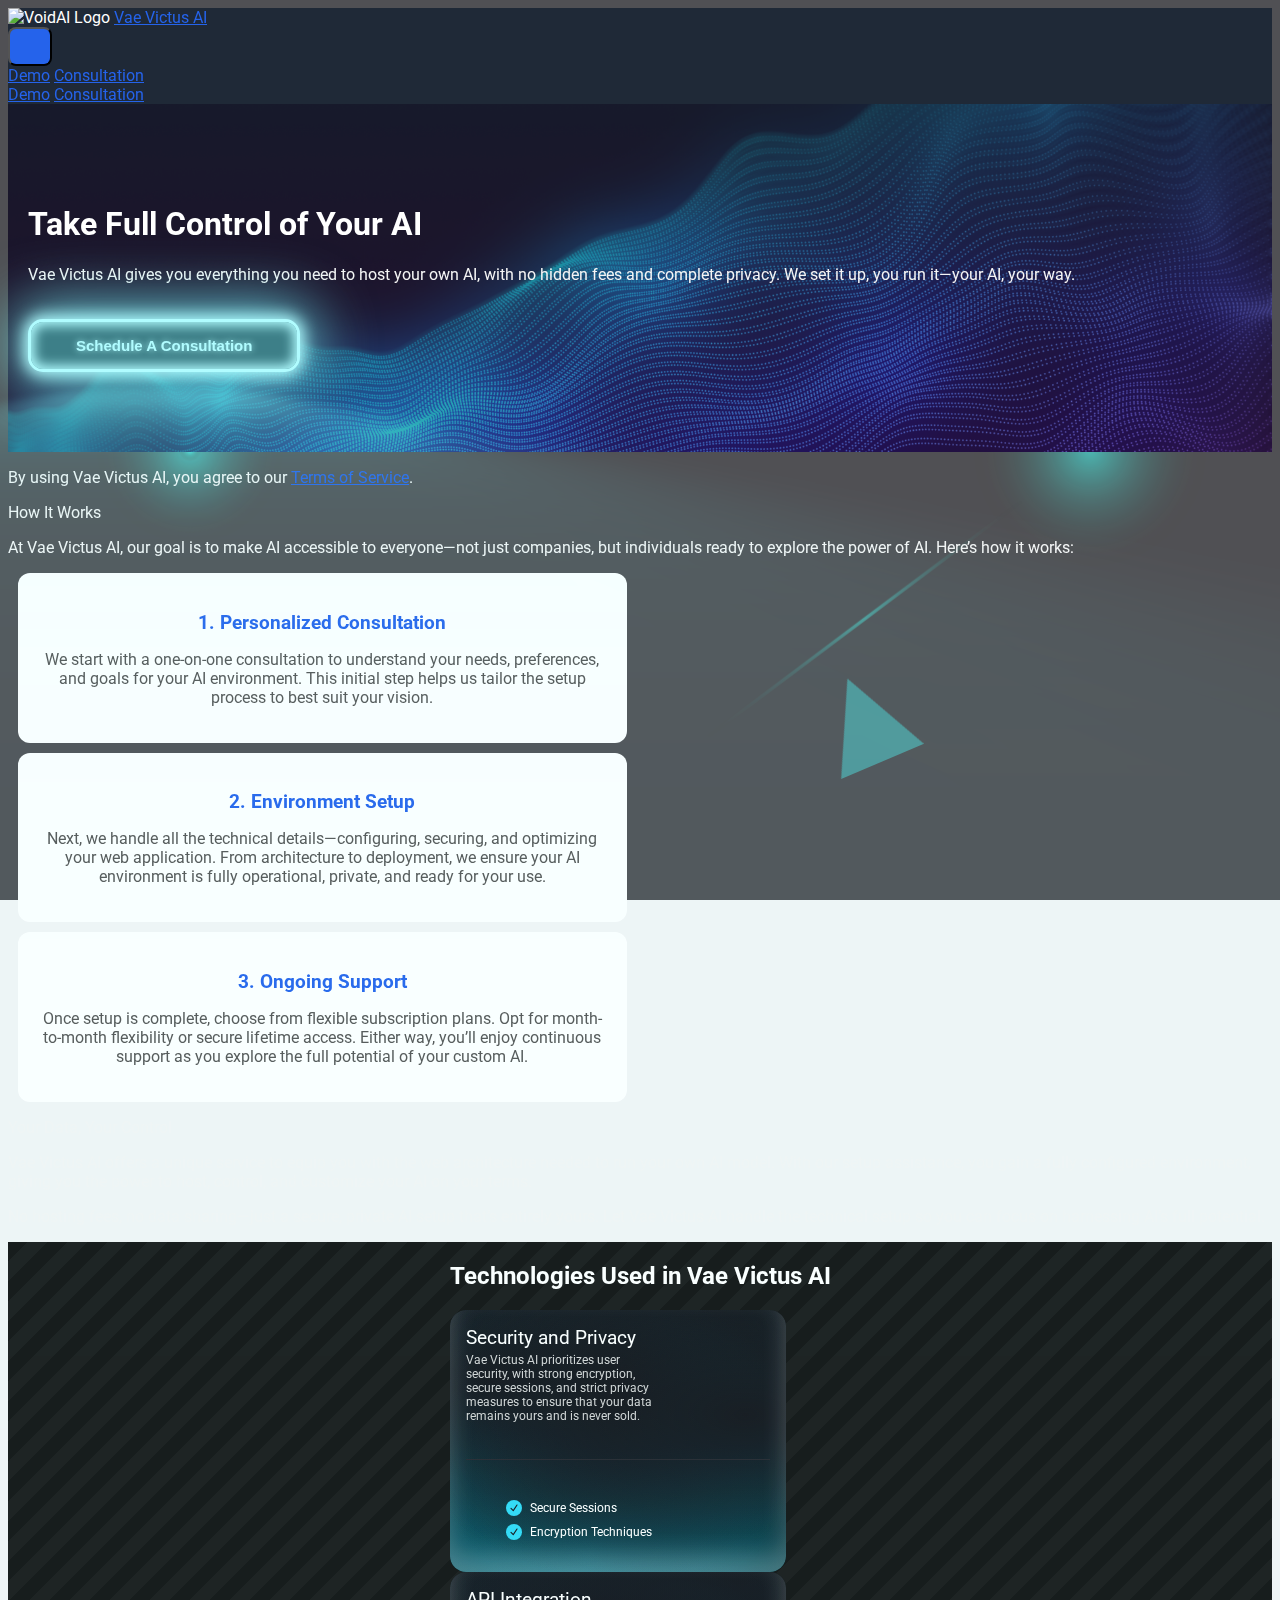
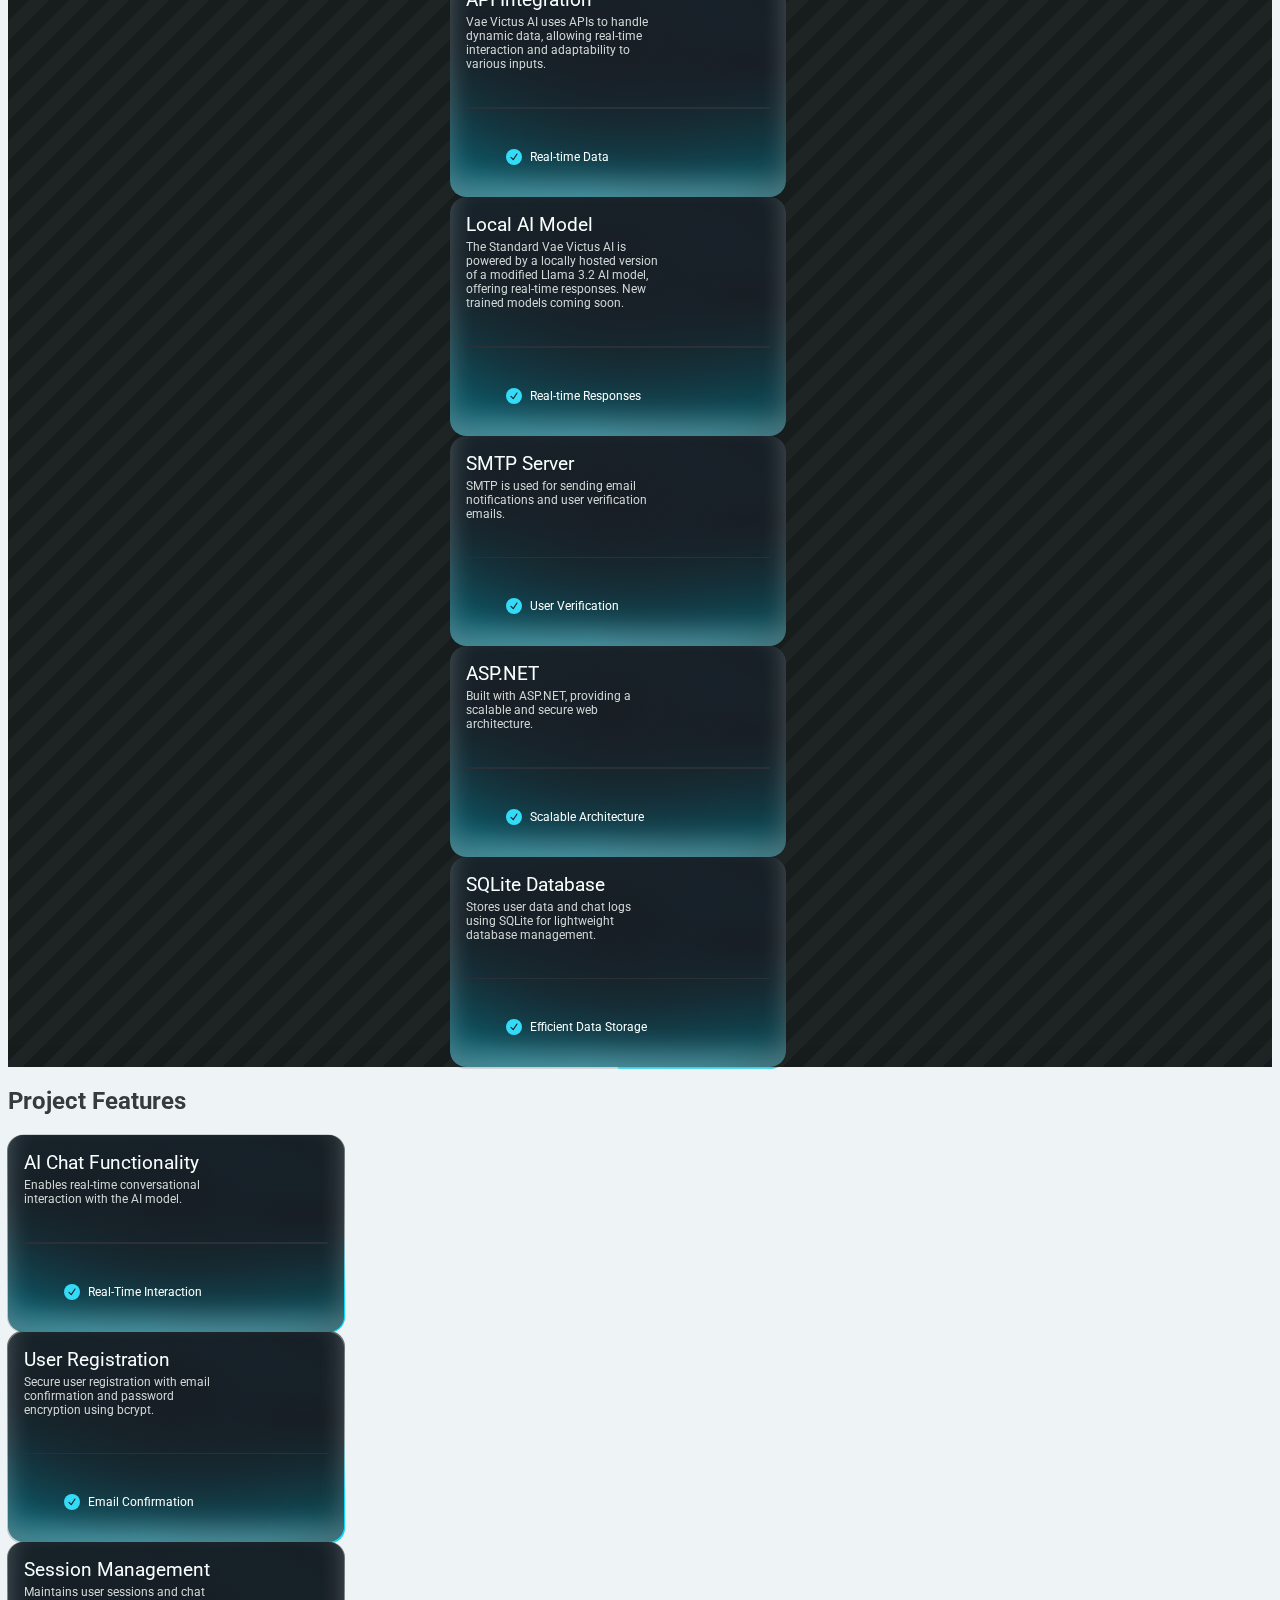
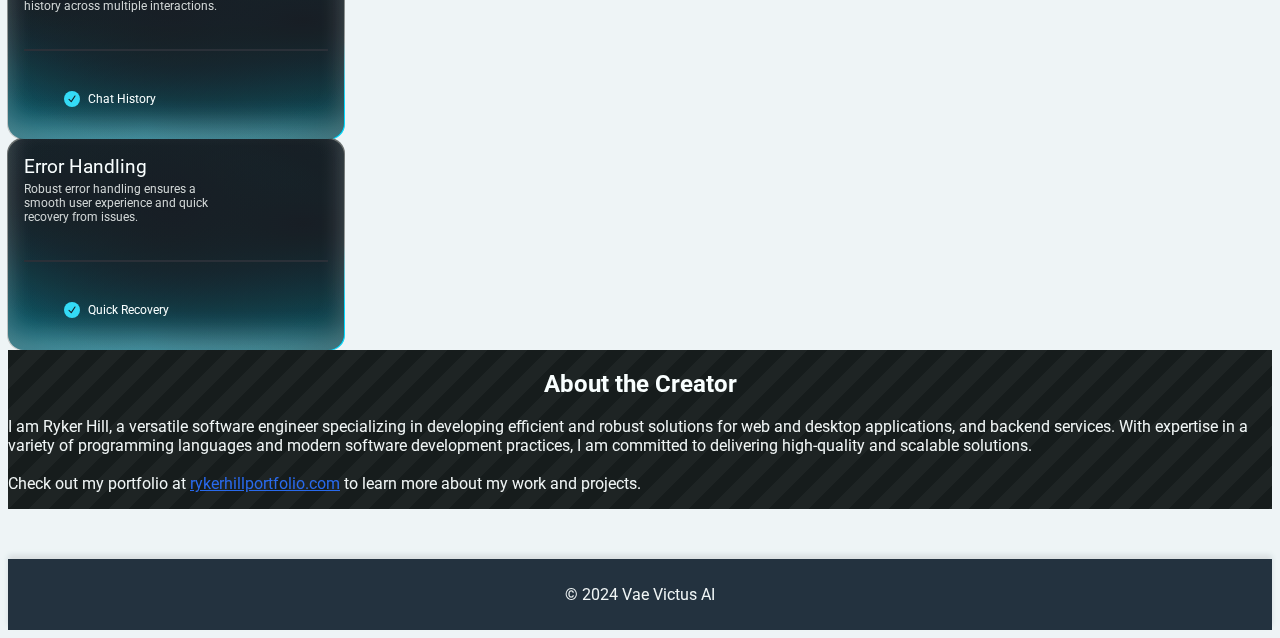
==== commit 9484c7a5: "new\" ====
--- a/index.html
+++ b/index.html
@@ -3,20 +3,25 @@
 
 <head>
     
-    <meta property="og:title" content="Vae Victus AI" />
-    <meta property="og:type" content="website" />
-    <meta property="og:url" content="https://vae-victus-ai.netlify.app/" />
-    <meta property="og:image" content="https://vae-victus-ai.netlify.app/favicon.ico" />
-    <meta property="og:description" content="Vae Victus AI: Innovate with Security. A hands-on experience with custom AI while maintaining full control of your data." />
-    <meta property="og:site_name" content="Vae Victus AI" />
     <meta charset="UTF-8">
     <meta name="viewport" content="width=device-width, initial-scale=1.0">
+    <meta name="title" content="Vae Victus AI">
+    <meta name="description" content="Vae Victus AI: Innovate with Security. A hands-on experience with custom AI while maintaining full control of your data.">
+    <meta name="keywords" content="AI, artificial intelligence, custom AI setup, secure AI, data privacy, Vae Victus AI, machine learning, private AI model">
+    <meta name="robots" content="index, follow">
+    <meta name="author" content="Vae Victus AI">
+    <meta name="language" content="English">
+    <meta name="distribution" content="global">
+    
     <title>Vae Victus AI</title>
+    
+    <!-- Favicon and fonts -->
+    <link rel="icon" href="favicon.ico" type="image/x-icon">
+    <link rel="shortcut icon" type="image/x-icon" href="favicon.ico">
+    <link href="https://fonts.googleapis.com/css2?family=Roboto:wght@400;700&display=swap" rel="stylesheet">
+    
     <!-- Tailwind CSS -->
-    <link rel="icon" href="favicon.ico" type="image/x-icon">
-    <link rel="shortcut icon" type="image/x-icon" href="favicon.ico" />
     <script src="https://cdn.tailwindcss.com"></script>
-    <link href="https://fonts.googleapis.com/css2?family=Roboto:wght@400;700&display=swap" rel="stylesheet">
     <style>
         body {
             background-color: #f3f4f6;
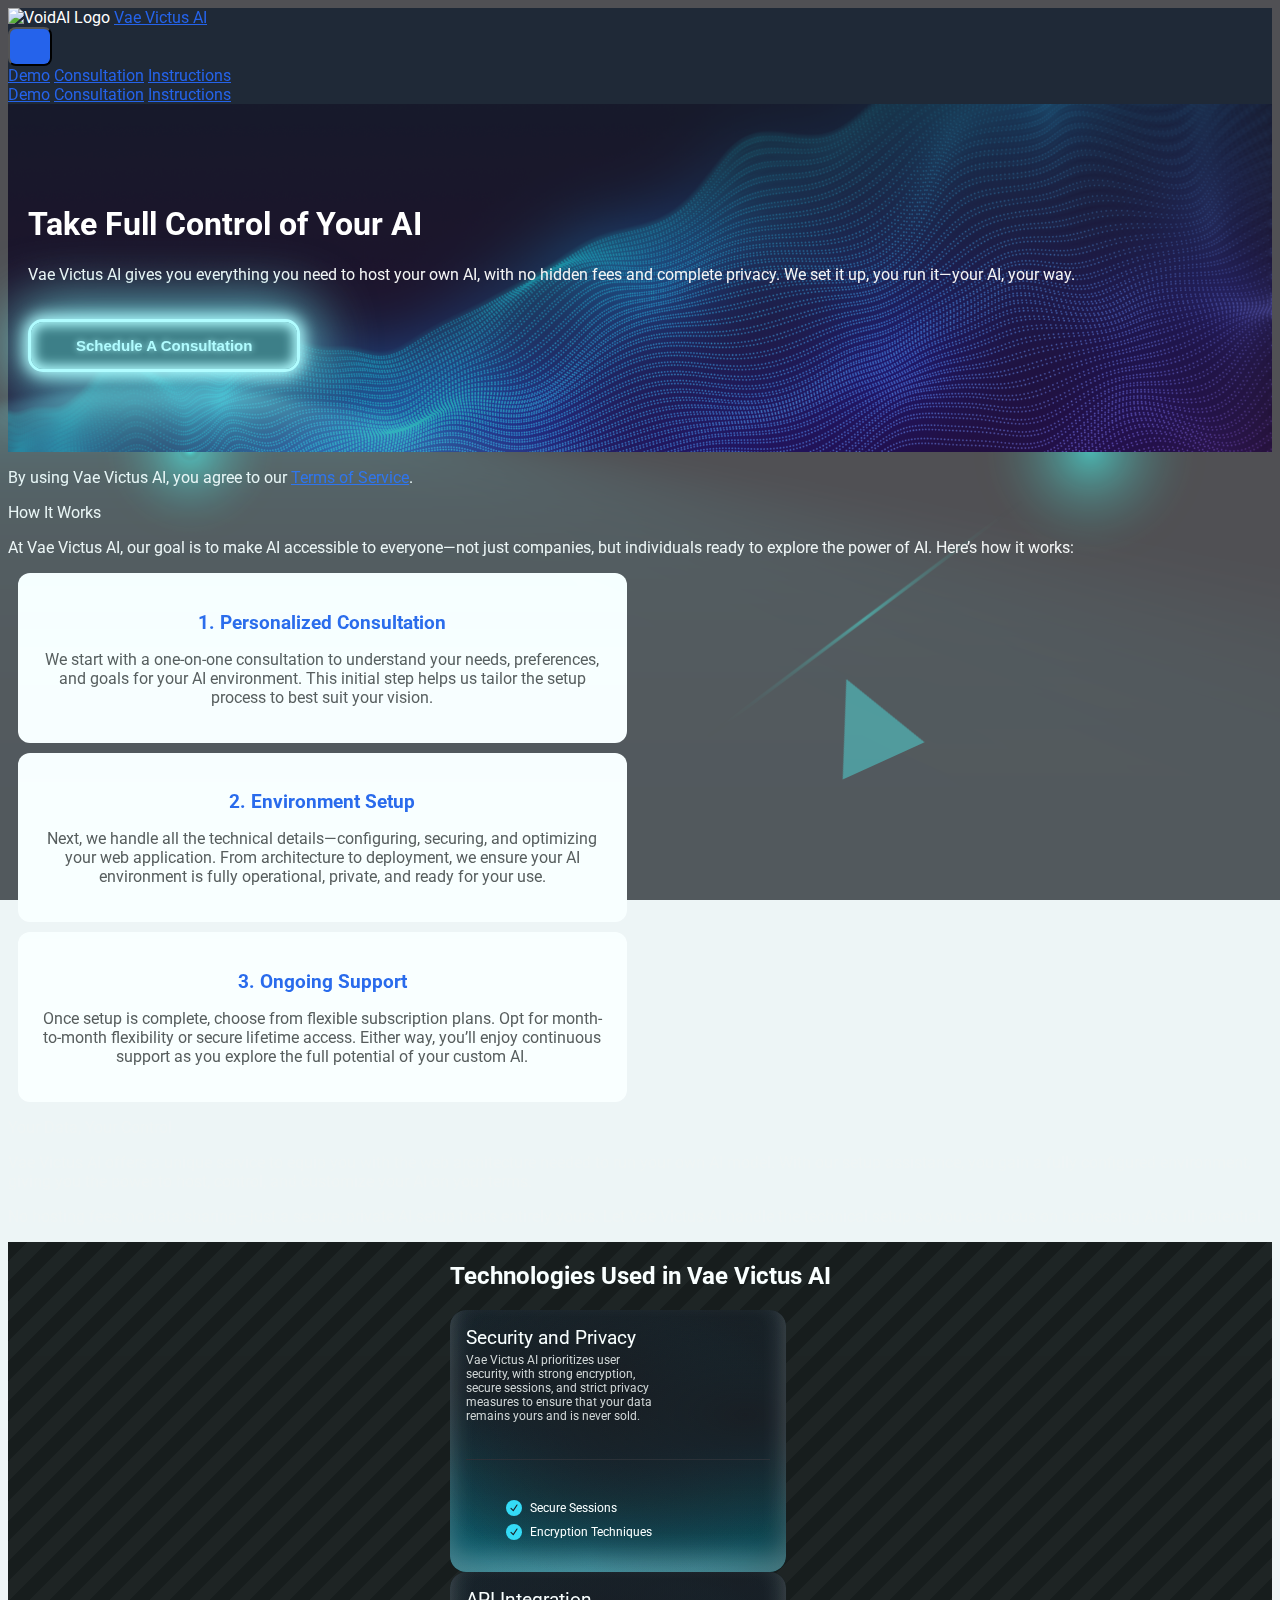
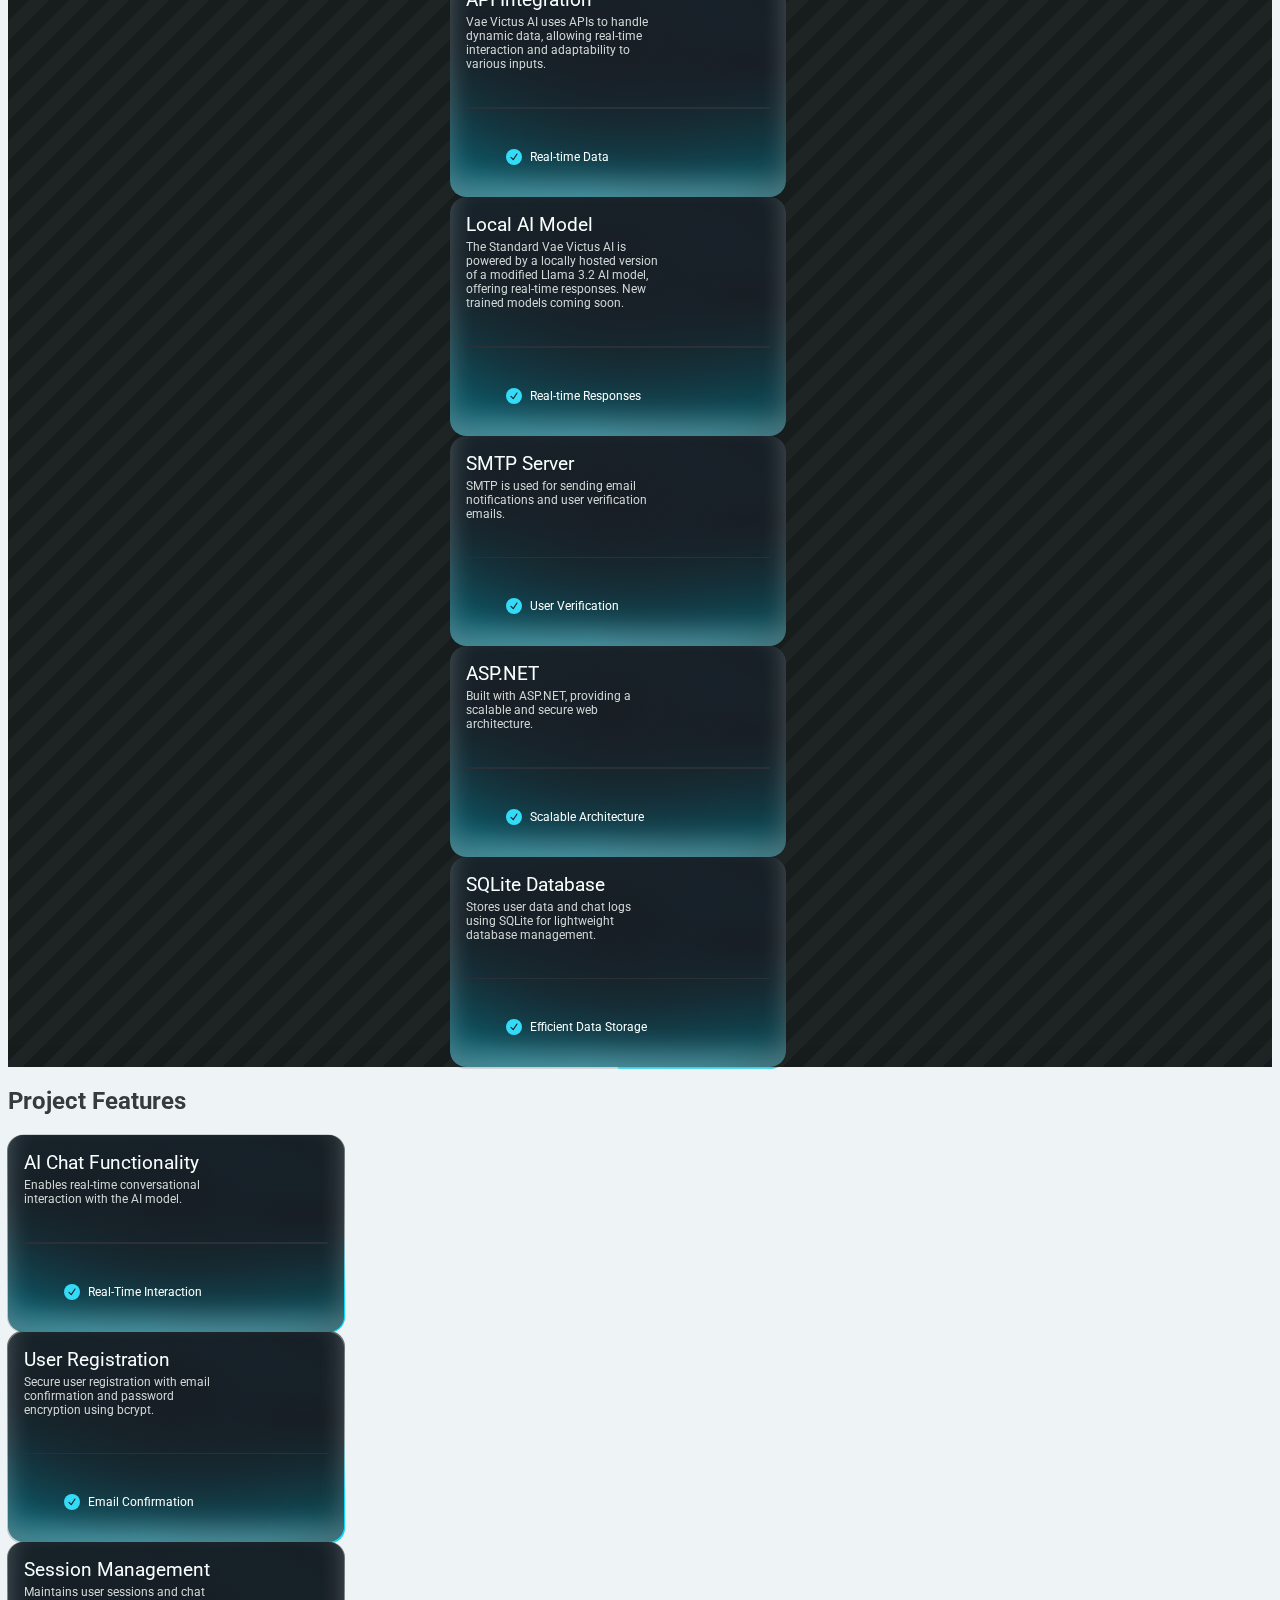
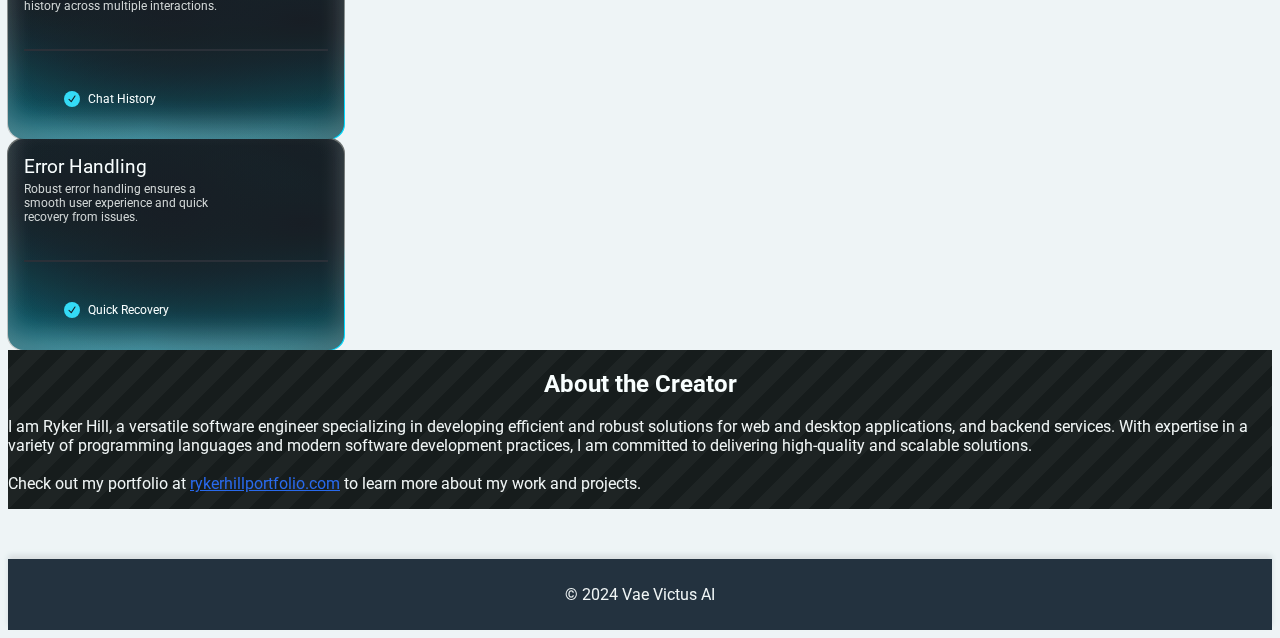
==== commit 2f75a128: "instructional update" ====
--- a/index.html
+++ b/index.html
@@ -567,6 +567,7 @@
             <nav id="navMenu" class="hidden md:flex space-x-4 text-white">
                 <a href="demo.html" class="hover:text-blue-500">Demo</a>
                 <a href="consultation.html" class="hover:text-blue-500">Consultation</a>
+                <a href="howto.html" class="hover:text-blue-500">Instructions</a>
                 
             </nav>
         </div>
@@ -574,6 +575,7 @@
         <div id="mobileMenu" class="md:hidden hidden bg-gray-800 text-white">
             <a href="demo.html" class="block py-2 px-4 hover:bg-gray-700">Demo</a>
             <a href="consultation.html" class="block py-2 px-4 hover:bg-gray-700">Consultation</a>
+            <a href="howto.html" class="block py-2 px-4 hover:bg-gray-700">Instructions</a>
             
         </div>
     </header>
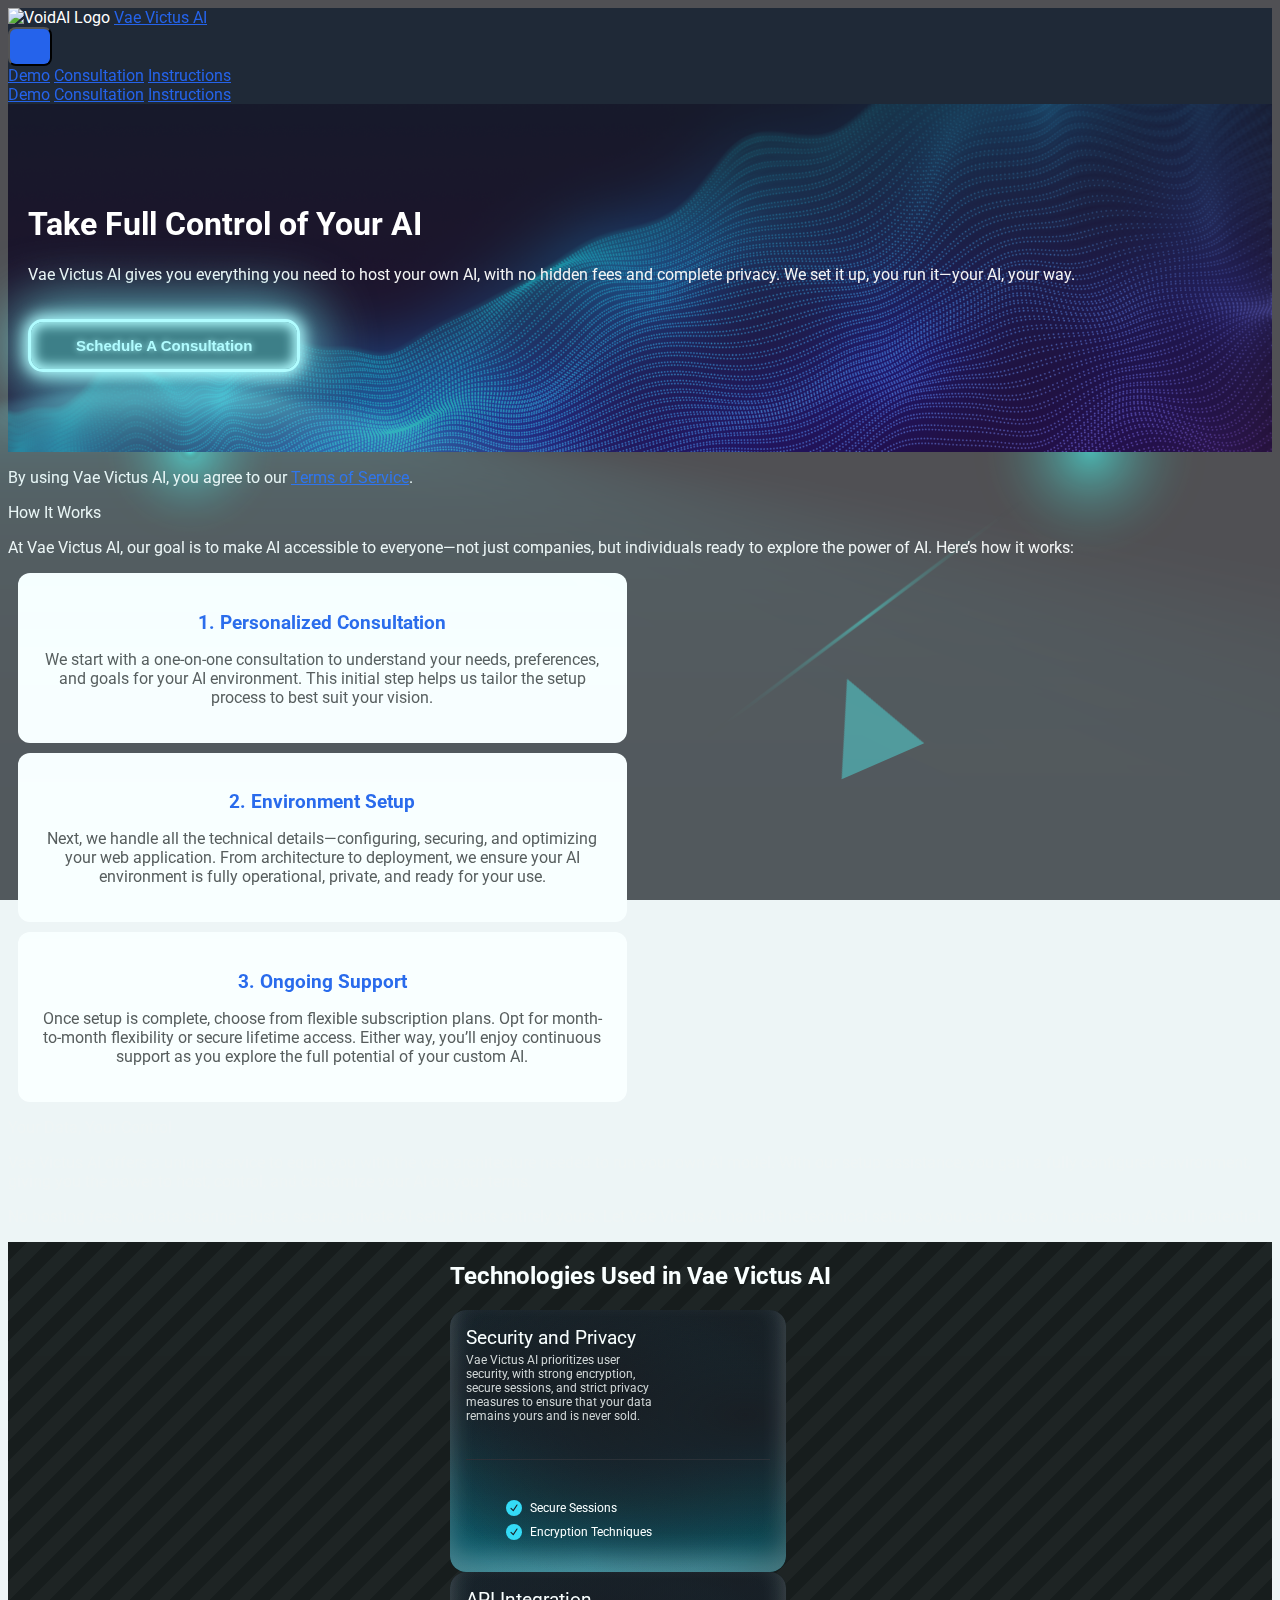
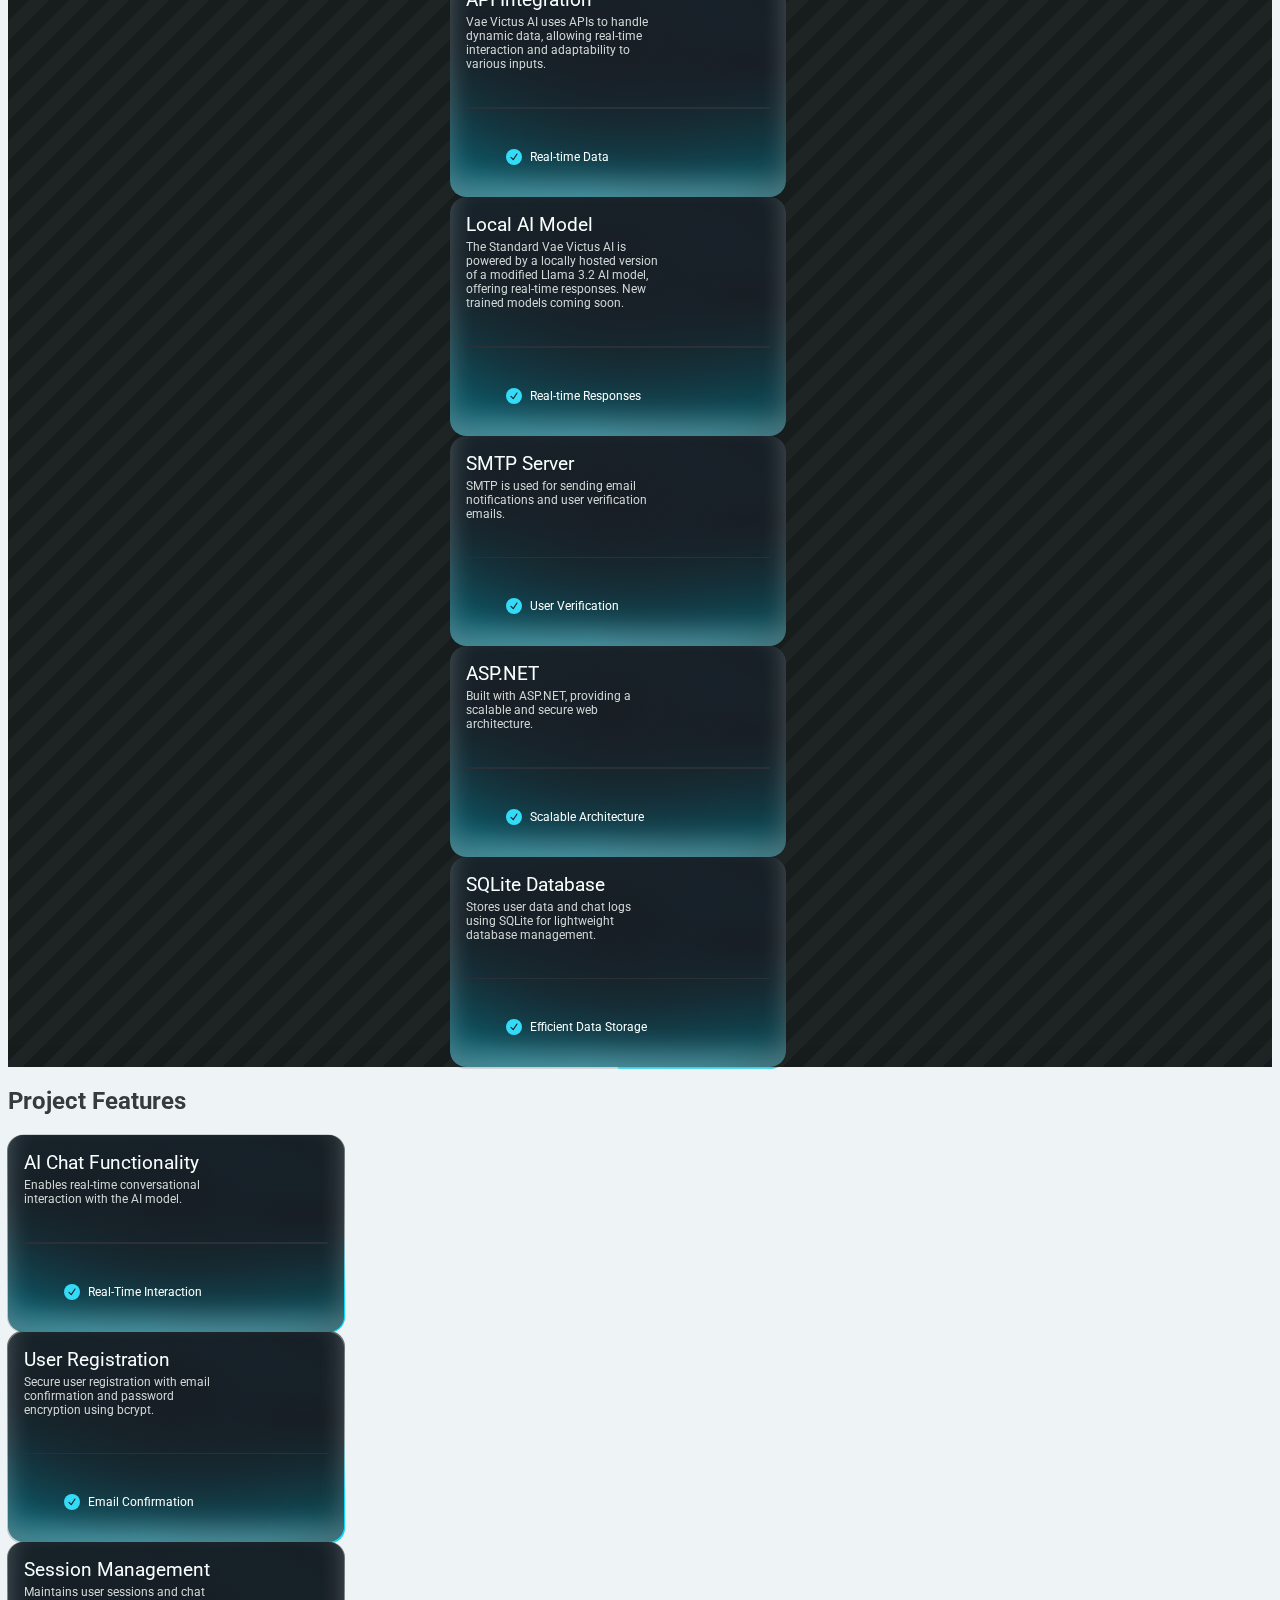
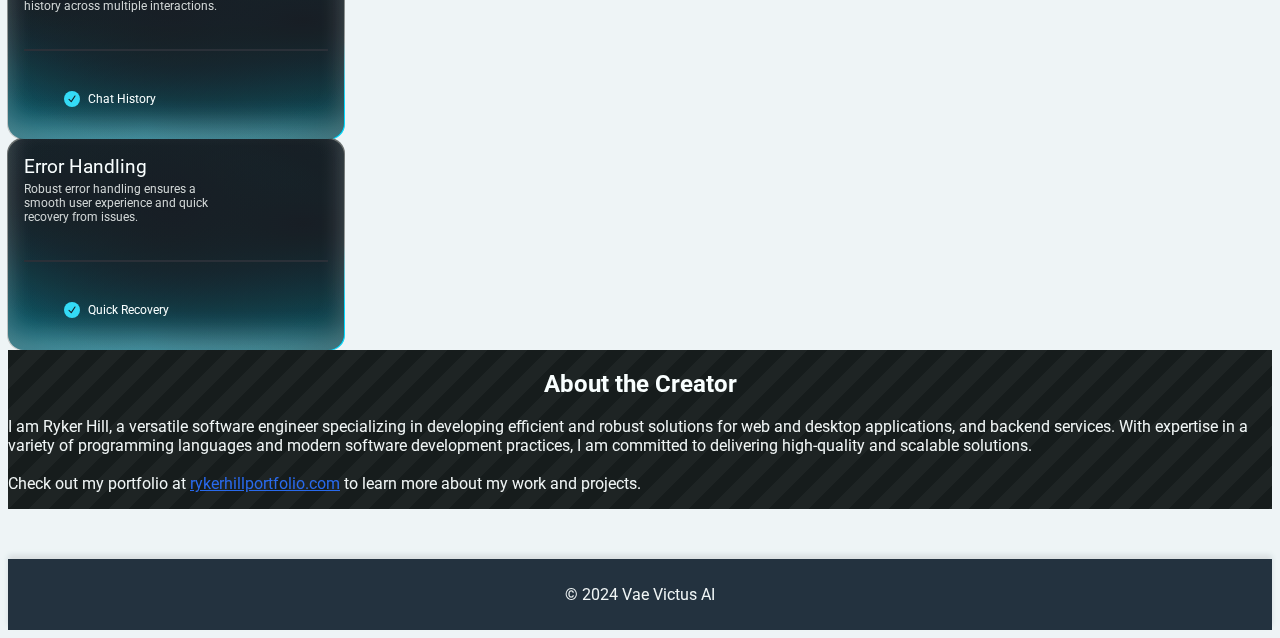
==== commit 5742cd9c: "message" ====
--- a/index.html
+++ b/index.html
@@ -12,6 +12,7 @@
     <meta name="author" content="Vae Victus AI">
     <meta name="language" content="English">
     <meta name="distribution" content="global">
+    <meta name="google-site-verification" content="ih89MA0DHPY90K9WV9fonw6qUHbEpxi9LjhHgVH0WAk" />
     
     <title>Vae Victus AI</title>
     
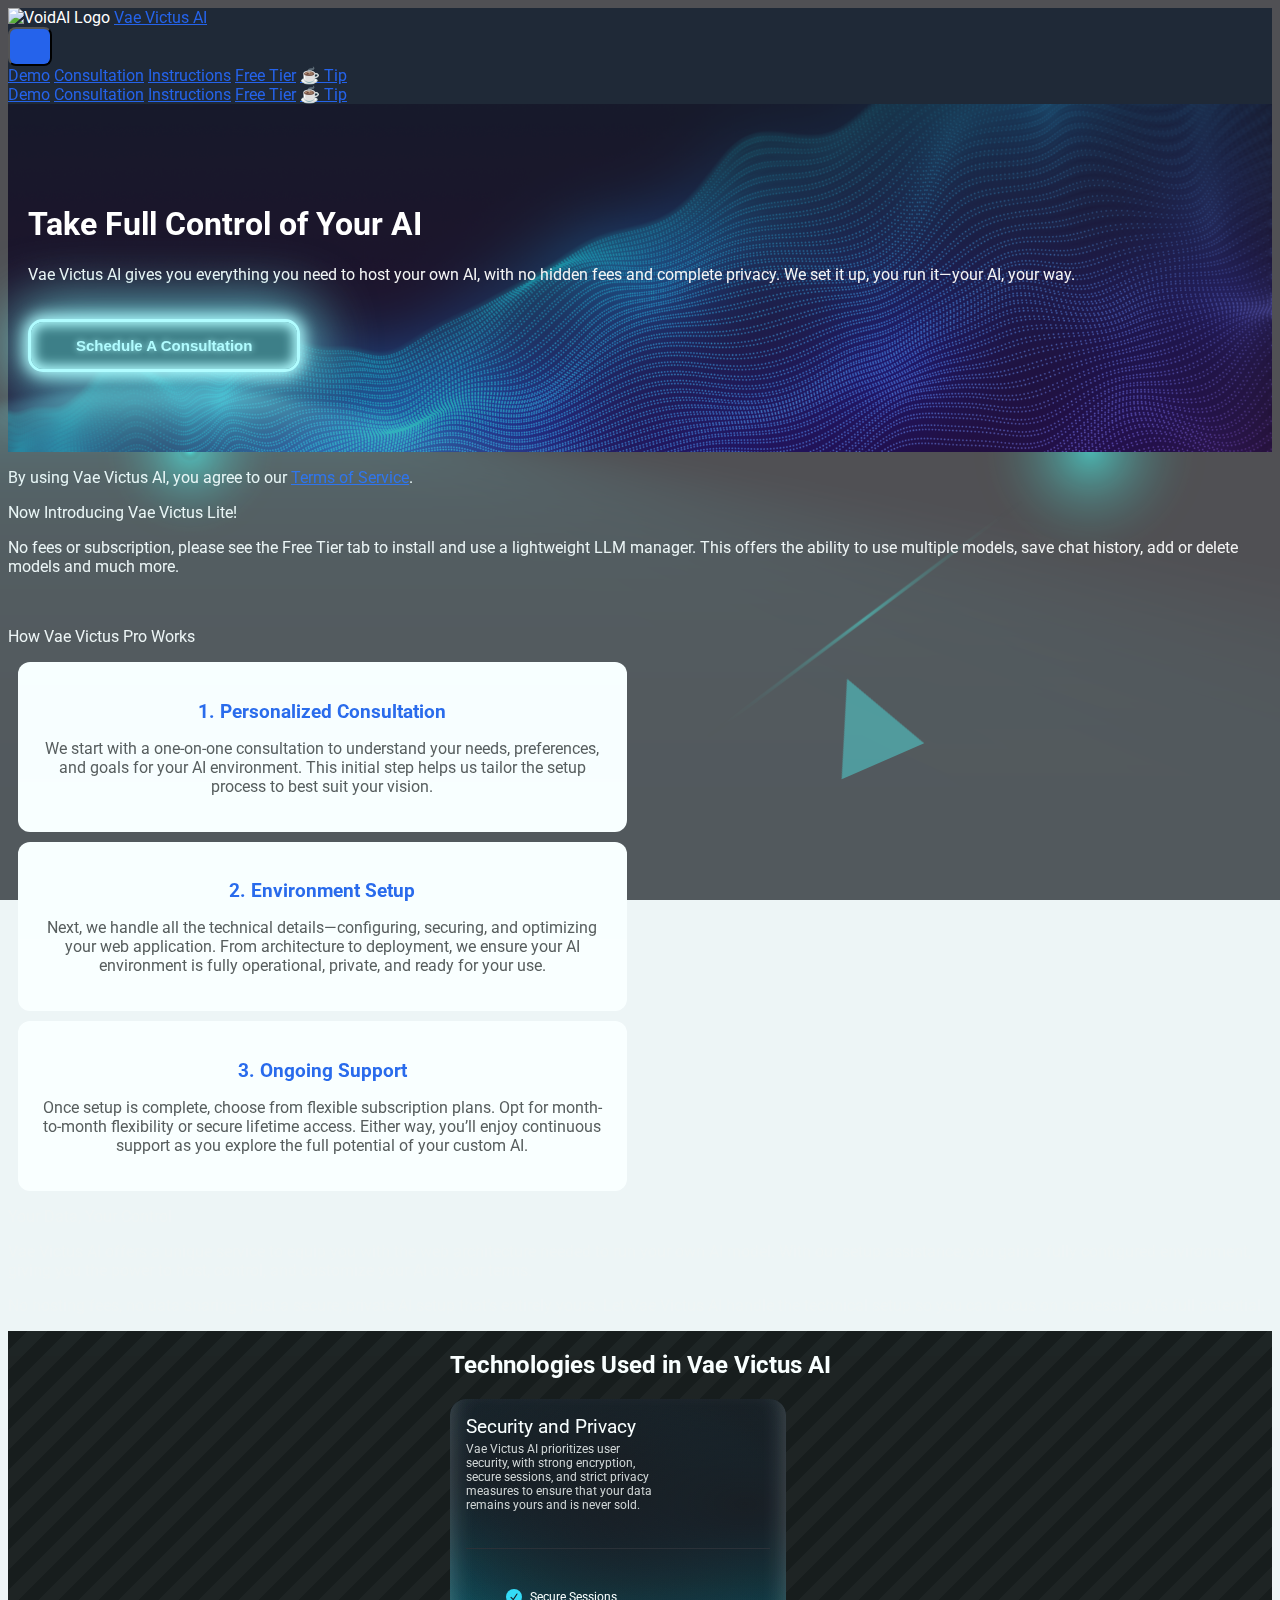
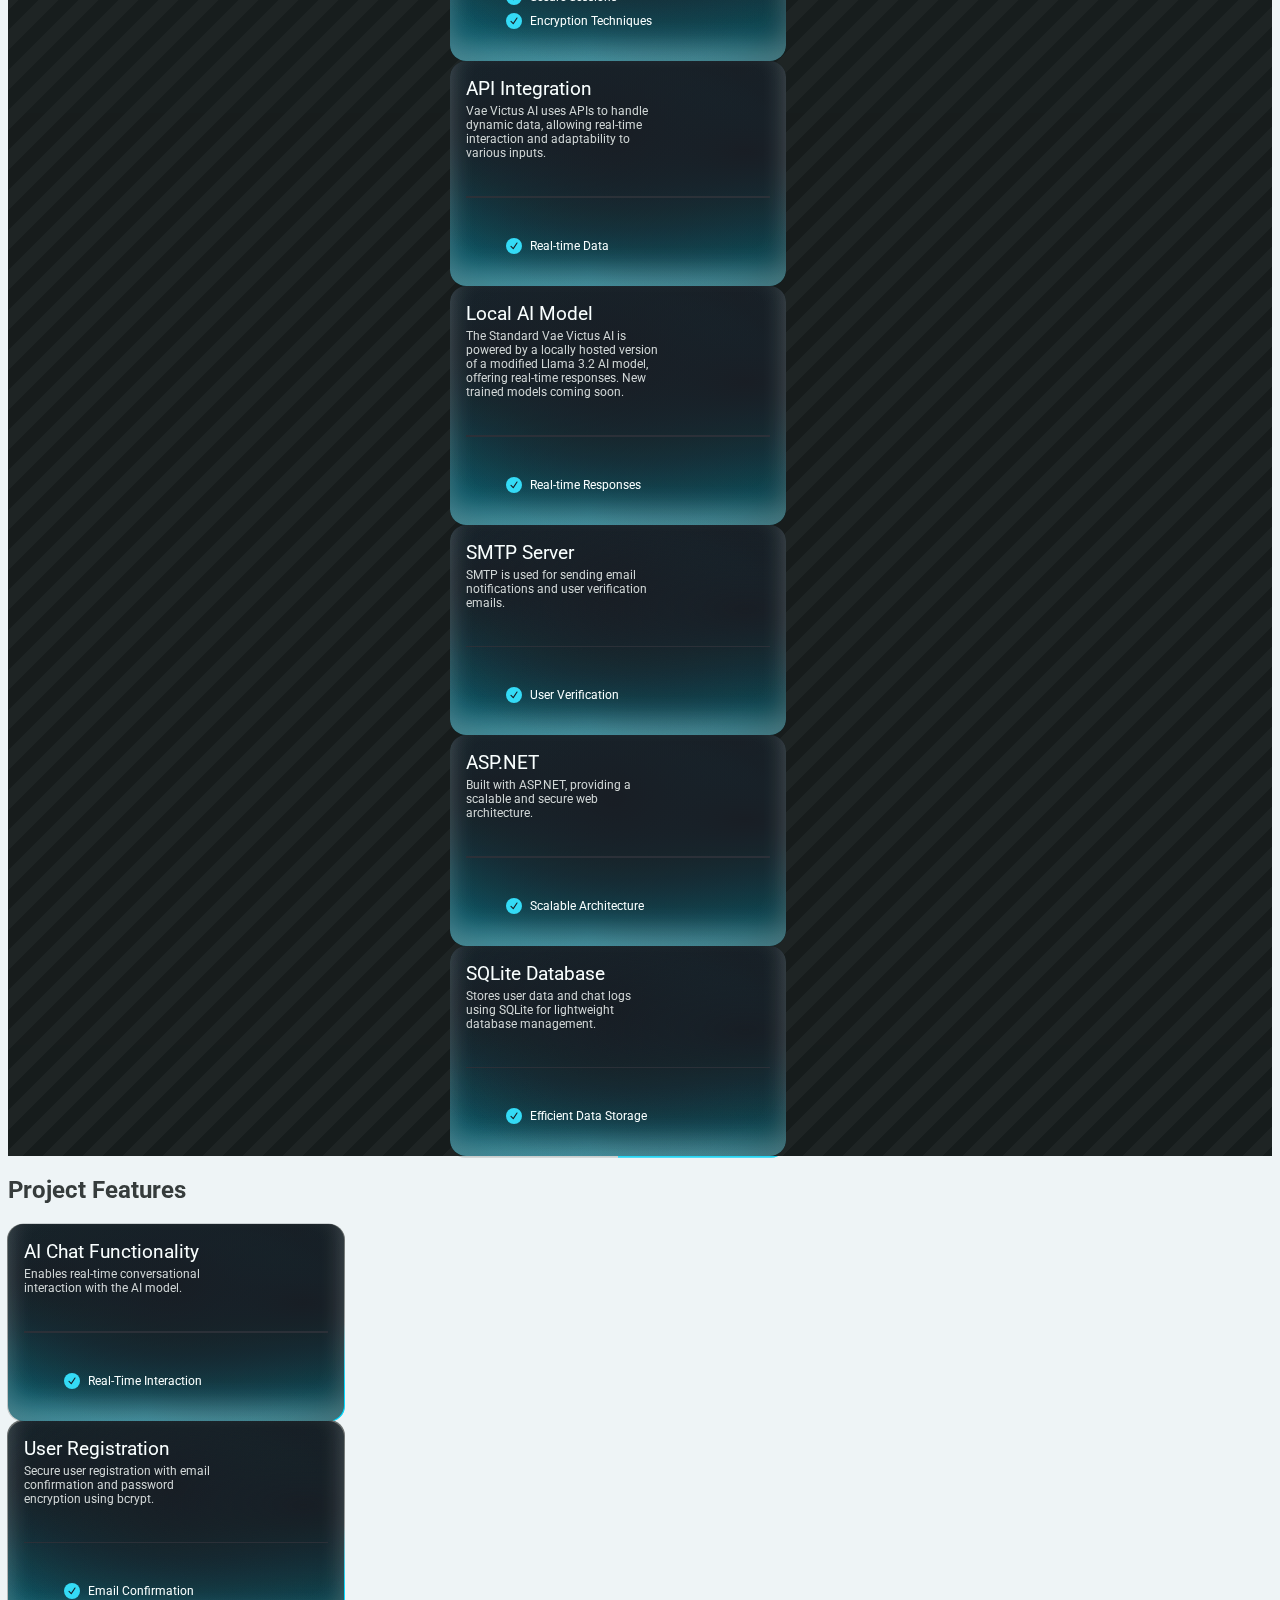
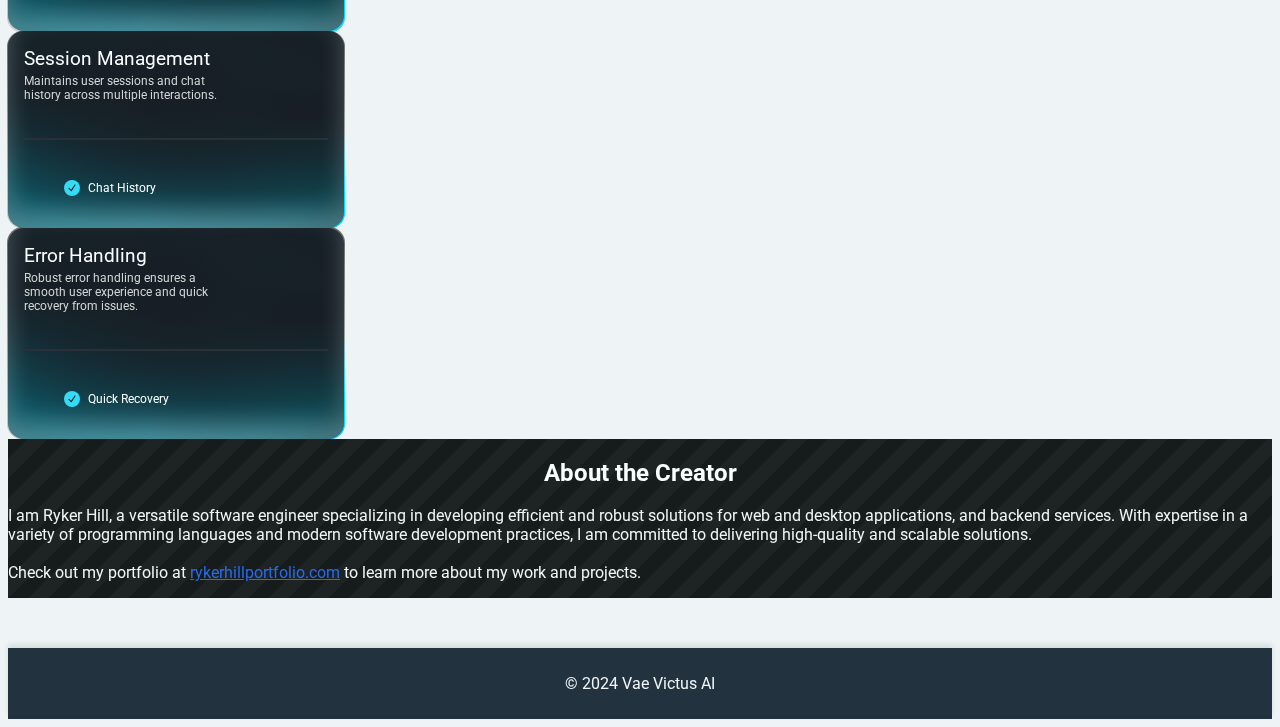
==== commit e41781d4: "added news about vae victus lite" ====
--- a/index.html
+++ b/index.html
@@ -569,6 +569,9 @@
                 <a href="demo.html" class="hover:text-blue-500">Demo</a>
                 <a href="consultation.html" class="hover:text-blue-500">Consultation</a>
                 <a href="howto.html" class="hover:text-blue-500">Instructions</a>
+                <a href="free.html" class="hover:text-blue-500">Free Tier</a>
+                <a href="https://buymeacoffee.com/rhill20" target="_blank" class="hover:text-yellow-400 font-semibold">☕ Tip</a>
+
                 
             </nav>
         </div>
@@ -577,6 +580,8 @@
             <a href="demo.html" class="block py-2 px-4 hover:bg-gray-700">Demo</a>
             <a href="consultation.html" class="block py-2 px-4 hover:bg-gray-700">Consultation</a>
             <a href="howto.html" class="block py-2 px-4 hover:bg-gray-700">Instructions</a>
+            <a href="free.html" class="block py-2 px-4 hover:bg-gray-700">Free Tier</a>
+            <a href="https://buymeacoffee.com/rhill20" target="_blank" class="hover:text-yellow-400 font-semibold">☕ Tip</a>
             
         </div>
     </header>
@@ -616,10 +621,13 @@
             </p>
         </section>
         <section class="container mx-auto px-6 py-12 text-center">
-            <p class="text-3xl font-semibold text-whitesmoke-800 mb-6">How It Works</p>
+            <p class="text-3xl font-semibold text-whitesmoke-800 mb-6">Now Introducing Vae Victus Lite!</p>
             <p class="text-lg text-white mx-auto leading-relaxed max-w-3xl">
-                At Vae Victus AI, our goal is to make AI accessible to everyone—not just companies, but individuals ready to explore the power of AI. Here’s how it works:
+                No fees or subscription, please see the Free Tier tab to install and use a lightweight LLM manager. This offers the ability to use multiple models, save chat history, add or delete models and much more.
             </p>
+            <br>
+            <p class="text-3xl font-semibold text-whitesmoke-800 mb-6">How Vae Victus Pro Works</p>
+            
             <div class="flex flex-wrap justify-center gap-10 mt-8">
                 <!-- Step 1: Consultation and Setup -->
                 <div class="feature-item bg-white shadow-md rounded-lg p-6">
